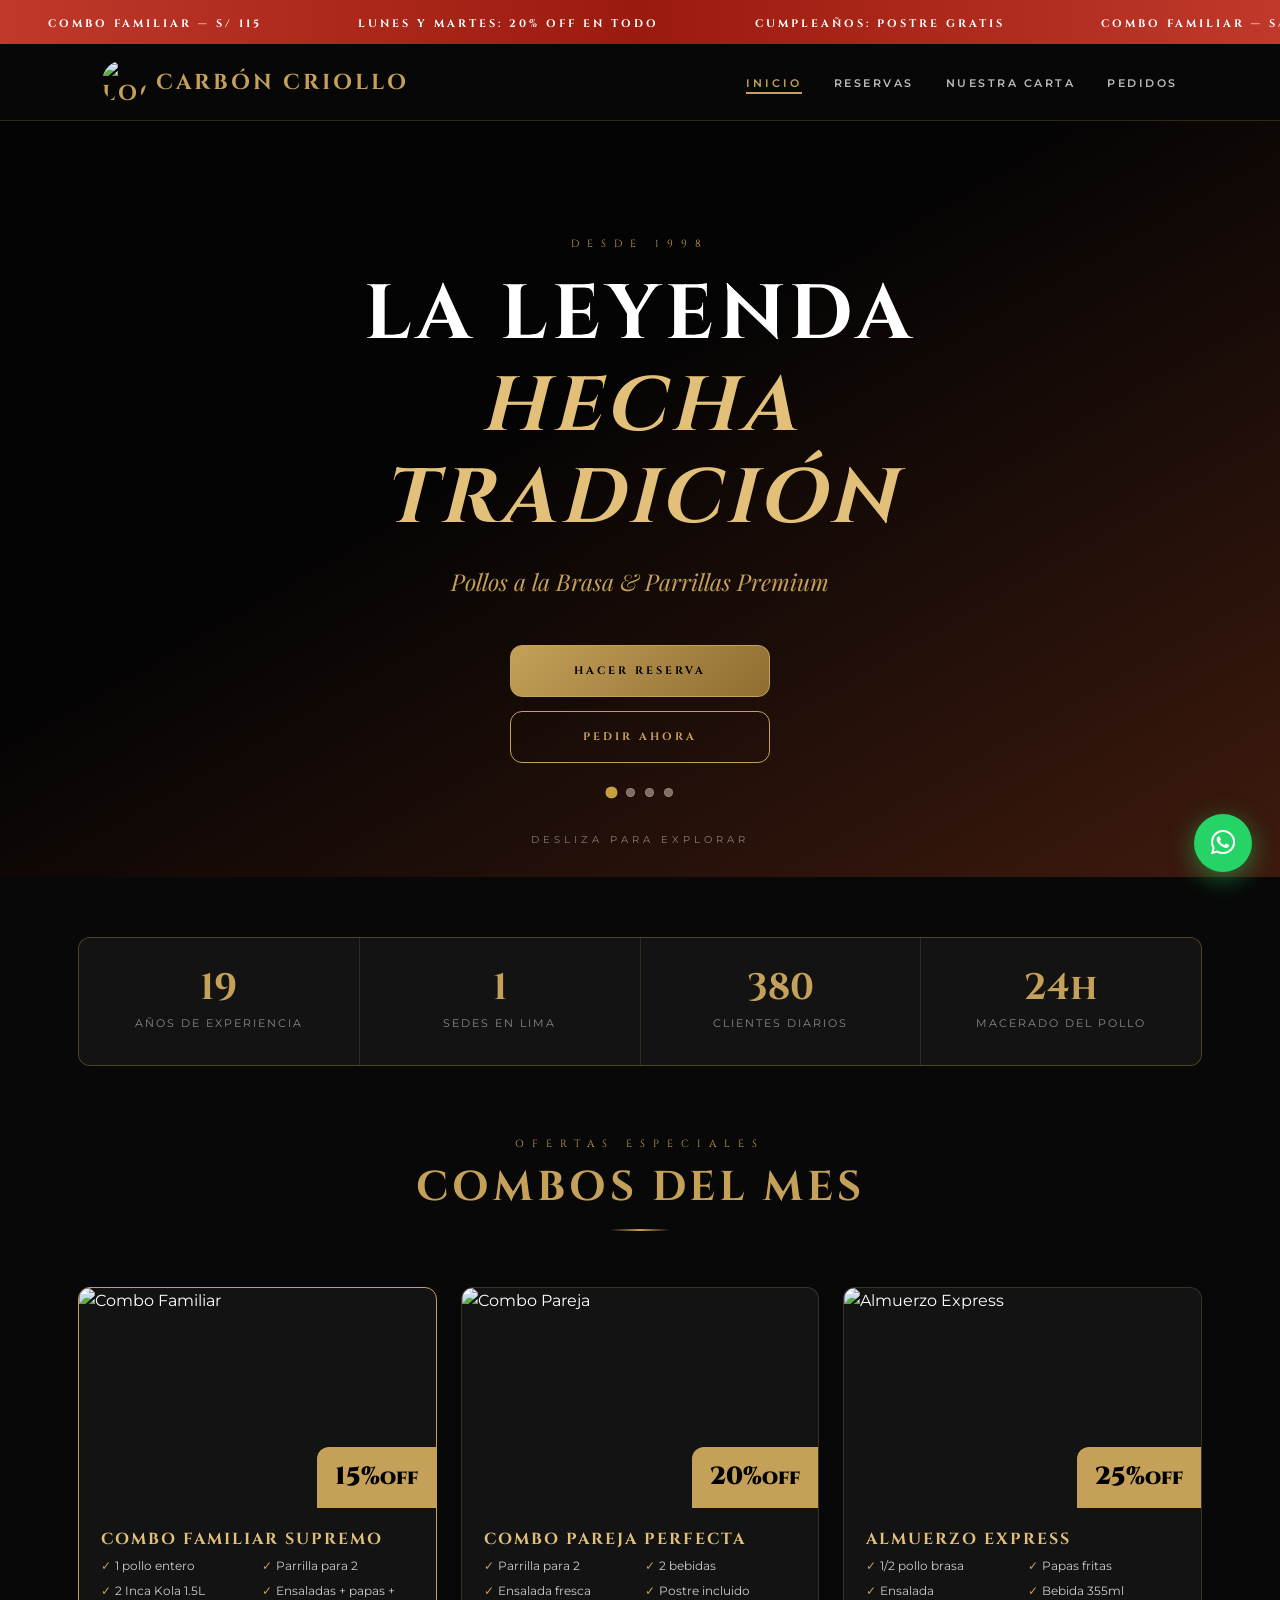
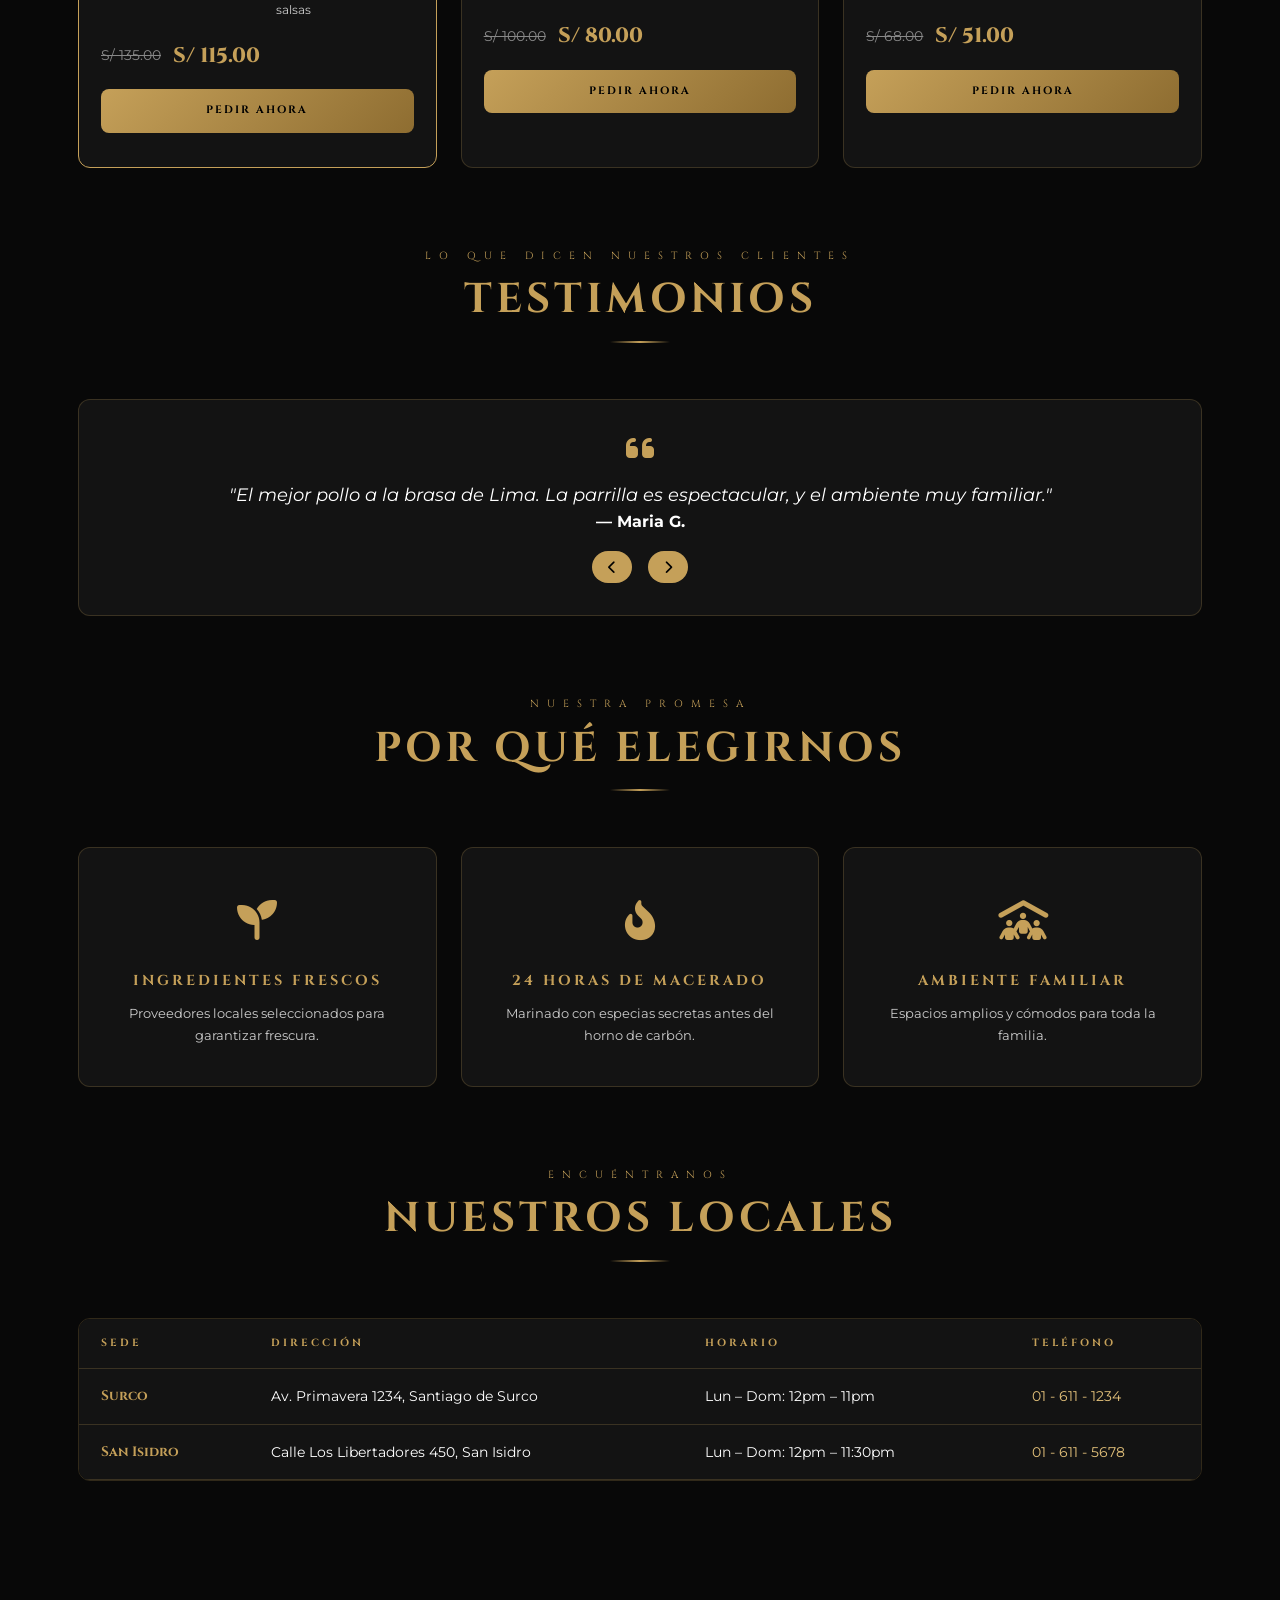
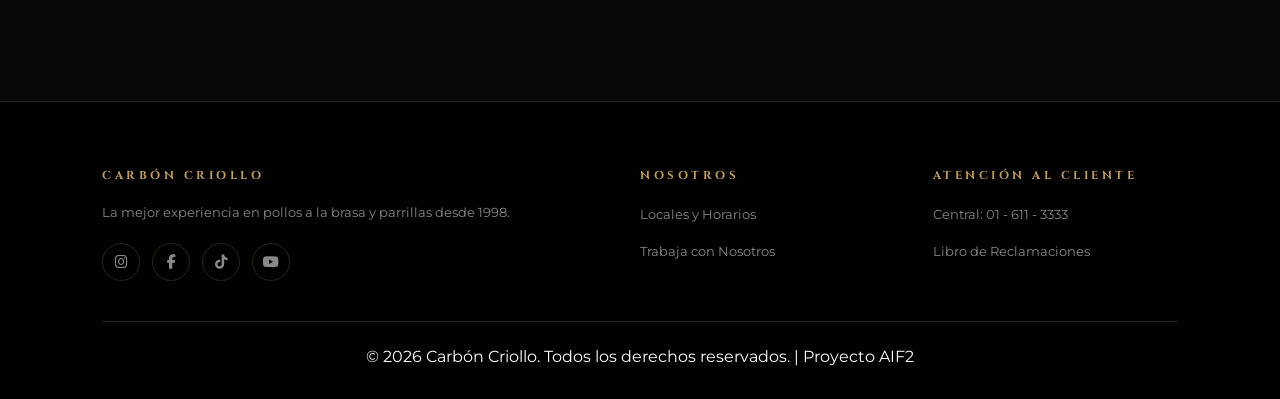
==== index.html @ 73d6b995 "Update index.html Updated logo image source to a new URL." ====
<!DOCTYPE html>
<html lang="es">
<head>
    <meta charset="UTF-8">
    <meta name="viewport" content="width=device-width, initial-scale=1.0">
    <meta name="description" content="Carbón Criollo — Pollos a la Brasa y Parrillas Premium desde 1998.">
    <title>Carbón Criollo | Inicio</title>
    <link rel="preconnect" href="https://fonts.googleapis.com">
    <link rel="preconnect" href="https://fonts.gstatic.com" crossorigin>
    <link href="https://fonts.googleapis.com/css2?family=Cinzel:wght@400;700;900&family=Playfair+Display:ital,wght@0,400;0,700;1,400&family=Montserrat:wght@300;400;600;700&display=swap" rel="stylesheet">
    <link rel="stylesheet" href="https://cdnjs.cloudflare.com/ajax/libs/font-awesome/6.5.0/css/all.min.css">
    <link rel="stylesheet" href="style.css">
</head>
<body>

<div class="promo-banner-top">
    <div class="promo-banner-track">
        <span>COMBO FAMILIAR — S/ 115</span>
        <span>LUNES Y MARTES: 20% OFF en todo</span>
        <span>CUMPLEAÑOS: postre gratis</span>
        <span>COMBO FAMILIAR — S/ 115</span>
        <span>LUNES Y MARTES: 20% OFF en todo</span>
        <span>CUMPLEAÑOS: postre gratis</span>
    </div>
</div>

<nav class="navbar">
    <a href="index.html" class="logo">
        <img src="https://github.com/aldair242/CarbonCriollo/issues/1" alt="Logotipo Carbón Criollo" class="logo-img" width="45" height="45" loading="lazy">
        Carbón Criollo
    </a>
    <button class="nav-toggle" aria-label="Abrir menú" aria-expanded="false">
        <span class="hamburger-bar"></span>
        <span class="hamburger-bar"></span>
        <span class="hamburger-bar"></span>
    </button>
    <ul class="nav-links">
        <li><a href="index.html" class="activo">Inicio</a></li>
        <li><a href="reservas.html">Reservas</a></li>
        <li><a href="menu.html">Nuestra Carta</a></li>
        <li><a href="pedidos.html">Pedidos</a></li>
    </ul>
</nav>

<section class="hero">
    <div class="hero-carrusel" id="heroCarrusel">
        <div class="hero-carrusel-track" id="heroCarruselTrack">
            <div class="hero-carrusel-slide" style="background-image:url('https://images.unsplash.com/photo-1599921841143-819065a55cc6?w=1600&q=80')"></div>
            <div class="hero-carrusel-slide" style="background-image:url('https://images.unsplash.com/photo-1544025162-d76694265947?w=1600&q=80')"></div>
            <div class="hero-carrusel-slide" style="background-image:url('https://images.unsplash.com/photo-1598515214211-89d3c73ae83b?w=1600&q=80')"></div>
            <div class="hero-carrusel-slide" style="background-image:url('https://images.unsplash.com/photo-1529193591184-b1d58069ecdd?w=1600&q=80')"></div>
        </div>
    </div>
    <div class="hero-overlay"></div>
    <div class="hero-content">
        <p class="hero-eyebrow">Desde 1998</p>
        <h1>La Leyenda<br><em>hecha Tradición</em></h1>
        <p class="hero-subtitulo">Pollos a la Brasa &amp; Parrillas Premium</p>
        <div class="hero-botones">
            <a href="reservas.html" class="btn-luxury">Hacer Reserva</a>
            <a href="pedidos.html" class="btn-outline">Pedir Ahora</a>
        </div>
    </div>
    <div class="hero-carrusel-dots" id="heroCarruselDots"></div>
    <div class="scroll-indicator">Desliza para explorar</div>
</section>

<main class="main-wrapper">
    <section class="stats-grid">
        <div class="stat-item">
            <span class="stat-numero" data-target="26">0</span>
            <span class="stat-label">Años de Experiencia</span>
        </div>
        <div class="stat-item">
            <span class="stat-numero" data-target="2">0</span>
            <span class="stat-label">Sedes en Lima</span>
        </div>
        <div class="stat-item">
            <span class="stat-numero" data-target="500">0</span>
            <span class="stat-label">Clientes Diarios</span>
        </div>
        <div class="stat-item">
            <span class="stat-numero">24h</span>
            <span class="stat-label">Macerado del Pollo</span>
        </div>
    </section>

    <section class="seccion">
        <header class="seccion-header">
            <span class="seccion-eyebrow">Ofertas Especiales</span>
            <h2>Combos del Mes</h2>
            <div class="divider-gold"></div>
        </header>
        <div class="promos-grid">
            <article class="promo-card destaca">
                <div class="promo-img-wrapper">
                    <img src="https://images.unsplash.com/photo-1598515214211-89d3c73ae83b?w=600&h=400&fit=crop" alt="Combo Familiar" loading="lazy">
                    <div class="promo-descuento">15%<small>off</small></div>
                </div>
                <div class="promo-body">
                    <h3 class="promo-nombre">Combo Familiar Supremo</h3>
                    <ul class="promo-incluye">
                        <li>1 pollo entero</li>
                        <li>Parrilla para 2</li>
                        <li>2 Inca Kola 1.5L</li>
                        <li>Ensaladas + papas + salsas</li>
                    </ul>
                    <div class="promo-precios">
                        <s class="precio-antes">S/ 135.00</s>
                        <strong class="precio-ahora">S/ 115.00</strong>
                    </div>
                    <a href="pedidos.html" class="btn-promo">Pedir Ahora</a>
                </div>
            </article>
            <article class="promo-card">
                <div class="promo-img-wrapper">
                    <img src="https://images.unsplash.com/photo-1529193591184-b1d58069ecdd?w=600&h=400&fit=crop" alt="Combo Pareja" loading="lazy">
                    <div class="promo-descuento">20%<small>off</small></div>
                </div>
                <div class="promo-body">
                    <h3 class="promo-nombre">Combo Pareja Perfecta</h3>
                    <ul class="promo-incluye">
                        <li>Parrilla para 2</li>
                        <li>2 bebidas</li>
                        <li>Ensalada fresca</li>
                        <li>Postre incluido</li>
                    </ul>
                    <div class="promo-precios">
                        <s class="precio-antes">S/ 100.00</s>
                        <strong class="precio-ahora">S/ 80.00</strong>
                    </div>
                    <a href="pedidos.html" class="btn-promo">Pedir Ahora</a>
                </div>
            </article>
            <article class="promo-card">
                <div class="promo-img-wrapper">
                    <img src="https://images.unsplash.com/photo-1562967916-eb82221dfb92?w=600&h=400&fit=crop" alt="Almuerzo Express" loading="lazy">
                    <div class="promo-descuento">25%<small>off</small></div>
                </div>
                <div class="promo-body">
                    <h3 class="promo-nombre">Almuerzo Express</h3>
                    <ul class="promo-incluye">
                        <li>1/2 pollo brasa</li>
                        <li>Papas fritas</li>
                        <li>Ensalada</li>
                        <li>Bebida 355ml</li>
                    </ul>
                    <div class="promo-precios">
                        <s class="precio-antes">S/ 68.00</s>
                        <strong class="precio-ahora">S/ 51.00</strong>
                    </div>
                    <a href="pedidos.html" class="btn-promo">Pedir Ahora</a>
                </div>
            </article>
        </div>
    </section>

    <section class="seccion">
        <header class="seccion-header">
            <span class="seccion-eyebrow">Lo que dicen nuestros clientes</span>
            <h2>Testimonios</h2>
            <div class="divider-gold"></div>
        </header>
        <div class="testimonios-carrusel" id="testimoniosCarrusel">
            <div class="testimonio-activo" id="testimonioTexto">
                <i class="fa-solid fa-quote-left"></i>
                <p>"El mejor pollo a la brasa de Lima. La parrilla es espectacular."</p>
                <h4>— María G.</h4>
            </div>
            <div class="testimonios-controles">
                <button id="testimonioPrev" aria-label="Testimonio anterior"><i class="fa-solid fa-chevron-left"></i></button>
                <button id="testimonioNext" aria-label="Testimonio siguiente"><i class="fa-solid fa-chevron-right"></i></button>
            </div>
        </div>
    </section>

    <section class="seccion">
        <header class="seccion-header">
            <span class="seccion-eyebrow">Nuestra Promesa</span>
            <h2>Por Qué Elegirnos</h2>
            <div class="divider-gold"></div>
        </header>
        <div class="beneficios-grid">
            <div class="beneficio-card">
                <span class="beneficio-icono"><i class="fa-solid fa-seedling"></i></span>
                <h3>Ingredientes Frescos</h3>
                <p>Proveedores locales seleccionados para garantizar frescura.</p>
            </div>
            <div class="beneficio-card">
                <span class="beneficio-icono"><i class="fa-solid fa-fire-flame-curved"></i></span>
                <h3>24 Horas de Macerado</h3>
                <p>Marinado con especias secretas antes del horno de carbón.</p>
            </div>
            <div class="beneficio-card">
                <span class="beneficio-icono"><i class="fa-solid fa-people-roof"></i></span>
                <h3>Ambiente Familiar</h3>
                <p>Espacios amplios y cómodos para toda la familia.</p>
            </div>
        </div>
    </section>

    <section class="seccion">
        <header class="seccion-header">
            <span class="seccion-eyebrow">Encuéntranos</span>
            <h2>Nuestros Locales</h2>
            <div class="divider-gold"></div>
        </header>
        <div class="tabla-wrapper">
            <table class="tabla-lujo">
                <thead>
                    <tr><th>Sede</th><th>Dirección</th><th>Horario</th><th>Teléfono</th></tr>
                </thead>
                <tbody>
                    <tr><td class="sede-nombre">Surco</td><td>Av. Primavera 1234, Santiago de Surco</td><td>Lun – Dom: 12pm – 11pm</td><td><a href="tel:+51016111234">01 - 611 - 1234</a></td></tr>
                    <tr><td class="sede-nombre">San Isidro</td><td>Calle Los Libertadores 450, San Isidro</td><td>Lun – Dom: 12pm – 11:30pm</td><td><a href="tel:+51016115678">01 - 611 - 5678</a></td></tr>
                </tbody>
            </table>
        </div>
    </section>
</main>

<footer class="footer-lujo">
    <div class="footer-grid">
        <div class="footer-columna">
            <h4>Carbón Criollo</h4>
            <p>La mejor experiencia en pollos a la brasa y parrillas desde 1998.</p>
            <div class="redes-sociales">
                <a href="#" class="red-social ig"><i class="fa-brands fa-instagram"></i></a>
                <a href="#" class="red-social fb"><i class="fa-brands fa-facebook-f"></i></a>
                <a href="#" class="red-social tt"><i class="fa-brands fa-tiktok"></i></a>
                <a href="#" class="red-social yt"><i class="fa-brands fa-youtube"></i></a>
            </div>
        </div>
        <div class="footer-columna">
            <h4>Nosotros</h4>
            <ul><li><a href="index.html">Locales y Horarios</a></li><li><a href="#">Trabaja con Nosotros</a></li></ul>
        </div>
        <div class="footer-columna">
            <h4>Atención al Cliente</h4>
            <ul><li><a href="tel:+51016113333">Central: 01 - 611 - 3333</a></li><li><a href="#">Libro de Reclamaciones</a></li></ul>
        </div>
    </div>
    <div class="footer-bottom">&copy; 2026 Carbón Criollo. Todos los derechos reservados. | Proyecto AIF2</div>
</footer>

<a href="https://wa.me/51946546045" class="whatsapp-flotante" target="_blank" rel="noopener"><i class="fa-brands fa-whatsapp"></i></a>
<button class="btn-top" id="btnTop" aria-label="Volver arriba"><i class="fa-solid fa-arrow-up"></i></button>

<script src="script.js"></script>
</body>
</html>
---- style.css ----
:root {
    --dorado: #c5a059;
    --dorado-oscuro: #8e6d31;
    --dorado-claro: #e2c07a;
    --rojo-brasa: #c0392b;
    --rojo-vivo: #e74c3c;
    --verde-wa: #25d366;
    --fondo-oscuro: #080808;
    --fondo-medio: #111111;
    --tarjeta: #131313;
    --tarjeta-hover: #1b1b1b;
    --blanco: #ffffff;
    --gris: #888888;
    --gris-claro: #cccccc;
    --borde: rgba(197, 160, 89, 0.22);
    --borde-hover: rgba(197, 160, 89, 0.70);
    --sombra: 0 8px 40px rgba(0, 0, 0, 0.70);
    --radio: 12px;
    --radio-sm: 8px;
    --fuente-titulo: 'Cinzel', Georgia, serif;
    --fuente-texto: 'Montserrat', Arial, sans-serif;
    --fuente-acento: 'Playfair Display', Georgia, serif;
}

*,
*::before,
*::after {
    margin: 0;
    padding: 0;
    box-sizing: border-box;
}

html {
    scroll-behavior: smooth;
}

body {
    background-color: var(--fondo-oscuro);
    color: var(--blanco);
    font-family: var(--fuente-texto);
    line-height: 1.65;
    overflow-x: hidden;
}

img {
    max-width: 100%;
    height: auto;
    display: block;
}

button {
    cursor: pointer;
    border: none;
    background: none;
    font-family: inherit;
}

a {
    text-decoration: none;
    color: inherit;
}

h1, h2, h3 {
    font-family: var(--fuente-titulo);
    color: var(--dorado);
    text-transform: uppercase;
    letter-spacing: 4px;
    line-height: 1.2;
}
h1 { font-size: clamp(1.9rem, 5vw, 4rem); }
h2 { font-size: clamp(1.5rem, 3.5vw, 2.6rem); }
h3 { font-size: clamp(1rem, 2.5vw, 1.4rem); }

@keyframes fadeInUp {
    from { opacity: 0; transform: translateY(40px); }
    to { opacity: 1; transform: translateY(0); }
}
@keyframes scrollBanner {
    0% { transform: translateX(0); }
    100% { transform: translateX(-50%); }
}
@keyframes pulseGold {
    0%, 100% { box-shadow: 0 0 0 0 rgba(197, 160, 89, 0.4); }
    50% { box-shadow: 0 0 0 14px rgba(197, 160, 89, 0); }
}
@keyframes glowGold {
    0%, 100% { text-shadow: 0 0 8px rgba(197, 160, 89, 0.3); }
    50% { text-shadow: 0 0 22px rgba(197, 160, 89, 0.9); }
}
@keyframes rotarLlama {
    0% { transform: rotate(-5deg) scale(1); }
    50% { transform: rotate(5deg) scale(1.12); }
    100% { transform: rotate(-5deg) scale(1); }
}
@keyframes float {
    0%, 100% { transform: translateY(0); }
    50% { transform: translateY(-8px); }
}

.anim-1 { animation: fadeInUp 0.7s ease-out 0.10s both; }
.anim-2 { animation: fadeInUp 0.7s ease-out 0.25s both; }
.anim-3 { animation: fadeInUp 0.7s ease-out 0.40s both; }
.anim-4 { animation: fadeInUp 0.7s ease-out 0.55s both; }

.pre-scroll {
    opacity: 0;
    transform: translateY(30px);
    transition: opacity 0.55s ease, transform 0.55s ease;
}
.pre-scroll.visible-scroll {
    opacity: 1;
    transform: none;
}

.promo-banner-top {
    background: linear-gradient(90deg, var(--rojo-brasa), #9b1a0e, var(--rojo-brasa));
    overflow: hidden;
    white-space: nowrap;
    padding: 9px 0;
    z-index: 1001;
}
.promo-banner-track {
    display: inline-flex;
    animation: scrollBanner 28s linear infinite;
}
.promo-banner-top span {
    font-size: 0.68rem;
    font-weight: 700;
    letter-spacing: 3px;
    text-transform: uppercase;
    color: var(--blanco);
    padding: 0 48px;
    font-family: var(--fuente-titulo);
}

.navbar {
    display: flex;
    justify-content: space-between;
    align-items: center;
    padding: 16px 8%;
    background: rgba(8, 8, 8, 0.96);
    backdrop-filter: blur(14px);
    border-bottom: 1px solid var(--borde);
    position: sticky;
    top: 0;
    z-index: 1000;
    transition: padding 0.3s, background 0.3s;
}
.navbar.scrolled {
    padding: 11px 8%;
    background: rgba(4, 4, 4, 0.99);
    box-shadow: 0 4px 24px rgba(0,0,0,0.6);
}
.logo {
    display: flex;
    align-items: center;
    gap: 10px;
    color: var(--dorado);
    font-family: var(--fuente-titulo);
    font-size: 1.35rem;
    letter-spacing: 3px;
    text-transform: uppercase;
    font-weight: 700;
}
.logo-img {
    height: 44px;
    width: 44px;
    object-fit: cover;
    border-radius: 50%;
    animation: rotarLlama 3s ease-in-out infinite;
}
.nav-toggle {
    display: none;
    flex-direction: column;
    gap: 5px;
    width: 42px;
    height: 42px;
    padding: 10px;
    border: 1px solid var(--borde);
    border-radius: var(--radio-sm);
    justify-content: center;
    align-items: center;
}
.hamburger-bar {
    display: block;
    width: 22px;
    height: 2px;
    background: var(--dorado);
    border-radius: 2px;
}
.nav-links {
    display: flex;
    list-style: none;
    gap: 32px;
    align-items: center;
}
.nav-links a {
    color: rgba(255,255,255,0.72);
    font-size: 0.68rem;
    text-transform: uppercase;
    letter-spacing: 2.5px;
    font-weight: 600;
    position: relative;
    padding-bottom: 4px;
    transition: color 0.3s, letter-spacing 0.3s;
}
.nav-links a::after {
    content: '';
    position: absolute;
    bottom: 0;
    left: 0;
    width: 0;
    height: 2px;
    background: var(--dorado);
    transition: width 0.3s;
}
.nav-links a:hover, .nav-links a.activo {
    color: var(--dorado);
    letter-spacing: 3px;
}
.nav-links a:hover::after, .nav-links a.activo::after {
    width: 100%;
}

.hero {
    position: relative;
    display: flex;
    align-items: center;
    justify-content: center;
    text-align: center;
    min-height: 84vh;
    background: #0a0a0a;
    padding: 40px 20px;
    overflow: hidden;
}
.hero-carrusel {
    position: absolute;
    inset: 0;
    z-index: 0;
}
.hero-carrusel-track {
    display: flex;
    width: 100%;
    height: 100%;
    transition: transform 1s cubic-bezier(0.4,0,0.2,1);
}
.hero-carrusel-slide {
    min-width: 100%;
    height: 100%;
    background-size: cover;
    background-position: center;
    transition: transform 8s ease;
}
.hero-carrusel-slide.activa {
    transform: scale(1.06);
}
.hero-carrusel-dots {
    position: absolute;
    bottom: 80px;
    left: 50%;
    transform: translateX(-50%);
    display: flex;
    gap: 10px;
    z-index: 3;
}
.hero-carrusel-dot {
    width: 9px;
    height: 9px;
    border-radius: 50%;
    background: rgba(255,255,255,0.4);
    border: 1px solid rgba(197,160,89,0.5);
    cursor: pointer;
    transition: background 0.3s, transform 0.3s;
}
.hero-carrusel-dot.activo {
    background: #c8a03c;
    transform: scale(1.35);
}
.hero-overlay {
    position: absolute;
    inset: 0;
    background: linear-gradient(150deg, rgba(0,0,0,0.62) 40%, rgba(140,50,20,0.40) 100%);
}
.hero-content {
    position: relative;
    z-index: 1;
    max-width: 820px;
}
.hero-eyebrow {
    display: block;
    font-size: 0.65rem;
    letter-spacing: 8px;
    text-transform: uppercase;
    color: var(--dorado);
    margin-bottom: 16px;
    font-family: var(--fuente-titulo);
}
.hero h1 {
    font-size: clamp(2.2rem, 6.5vw, 4.8rem);
    color: var(--blanco);
    letter-spacing: 5px;
    margin-bottom: 18px;
}
.hero h1 em {
    font-style: italic;
    color: var(--dorado-claro);
}
.hero-subtitulo {
    color: var(--dorado);
    font-style: italic;
    font-family: var(--fuente-acento);
    font-size: clamp(1rem, 2.5vw, 1.45rem);
    margin-bottom: 44px;
}
.hero-botones {
    display: flex;
    flex-direction: column;
    align-items: center;
    gap: 14px;
}
.scroll-indicator {
    position: absolute;
    bottom: 30px;
    left: 50%;
    transform: translateX(-50%);
    font-size: 0.6rem;
    letter-spacing: 4px;
    text-transform: uppercase;
    color: rgba(255,255,255,0.45);
    animation: float 2.5s ease-in-out infinite;
}

.btn-luxury, .btn-outline {
    display: inline-flex;
    align-items: center;
    justify-content: center;
    gap: 8px;
    width: 260px;
    padding: 16px 28px;
    font-family: var(--fuente-titulo);
    font-size: 0.68rem;
    font-weight: 700;
    letter-spacing: 3px;
    text-transform: uppercase;
    border-radius: var(--radio);
    transition: transform 0.25s, box-shadow 0.25s, background 0.25s;
    cursor: pointer;
    border: none;
}
.btn-luxury {
    background: linear-gradient(135deg, var(--dorado), var(--dorado-oscuro));
    color: #000;
    border: 1px solid var(--dorado);
}
.btn-luxury:hover {
    transform: translateY(-3px);
    box-shadow: 0 10px 32px rgba(197,160,89,0.45);
    filter: brightness(1.05);
}
.btn-outline {
    background: transparent;
    color: var(--dorado);
    border: 1px solid var(--dorado);
}
.btn-outline:hover {
    background: rgba(197,160,89,0.12);
    transform: translateY(-3px);
}

.main-wrapper {
    max-width: 1180px;
    margin: 0 auto;
    padding: 60px 28px 80px;
}
.seccion {
    margin-bottom: 80px;
}
.seccion-header {
    text-align: center;
    margin-bottom: 56px;
}
.seccion-eyebrow {
    display: block;
    color: var(--dorado);
    font-size: 0.65rem;
    text-transform: uppercase;
    letter-spacing: 8px;
    margin-bottom: 10px;
    font-family: var(--fuente-titulo);
}
.divider-gold {
    width: 60px;
    height: 2px;
    background: linear-gradient(90deg, transparent, var(--dorado), transparent);
    margin: 16px auto 0;
}

.stats-grid {
    display: grid;
    grid-template-columns: repeat(4, 1fr);
    gap: 1px;
    background: var(--borde);
    border: 1px solid var(--borde);
    border-radius: var(--radio);
    overflow: hidden;
    margin-bottom: 70px;
}
.stat-item {
    display: flex;
    flex-direction: column;
    align-items: center;
    justify-content: center;
    padding: 32px 20px;
    background: var(--tarjeta);
    text-align: center;
    transition: background 0.3s;
}
.stat-item:hover {
    background: var(--tarjeta-hover);
}
.stat-numero {
    font-family: var(--fuente-titulo);
    font-size: 2.3rem;
    font-weight: 700;
    color: var(--dorado);
    line-height: 1;
    margin-bottom: 8px;
}
.stat-label {
    font-size: 0.68rem;
    text-transform: uppercase;
    letter-spacing: 2px;
    color: var(--gris);
}

.promos-grid {
    display: grid;
    grid-template-columns: repeat(3, 1fr);
    gap: 24px;
}
.promo-card {
    background: var(--tarjeta);
    border: 1px solid var(--borde);
    border-radius: var(--radio);
    overflow: hidden;
    transition: transform 0.3s, box-shadow 0.3s, border-color 0.3s;
}
.promo-card:hover {
    transform: translateY(-8px);
    box-shadow: 0 20px 50px rgba(197,160,89,0.22);
    border-color: var(--borde-hover);
}
.promo-card.destaca {
    border-color: var(--dorado);
    animation: pulseGold 3.5s ease-in-out infinite;
}
.promo-img-wrapper {
    position: relative;
    height: 220px;
    overflow: hidden;
}
.promo-foto {
    width: 100%;
    height: 100%;
    object-fit: cover;
    transition: transform 0.5s;
}
.promo-card:hover .promo-foto {
    transform: scale(1.06);
}
.promo-descuento {
    position: absolute;
    bottom: 0;
    right: 0;
    background: var(--dorado);
    color: #000;
    font-family: var(--fuente-titulo);
    font-size: 1.55rem;
    font-weight: 900;
    padding: 10px 18px;
    border-top-left-radius: var(--radio);
}
.promo-body {
    padding: 22px;
}
.promo-nombre {
    font-family: var(--fuente-titulo);
    color: var(--dorado-claro);
    font-size: 1rem;
    font-weight: 700;
    letter-spacing: 2px;
    text-transform: uppercase;
    margin-bottom: 8px;
}
.promo-incluye {
    display: grid;
    grid-template-columns: 1fr 1fr;
    gap: 5px 10px;
    margin-bottom: 18px;
    list-style: none;
}
.promo-incluye li {
    font-size: 0.74rem;
    color: var(--gris-claro);
    padding-left: 14px;
    position: relative;
}
.promo-incluye li::before {
    content: '✓';
    position: absolute;
    left: 0;
    color: var(--dorado);
}
.promo-precios {
    display: flex;
    align-items: center;
    gap: 12px;
    margin-bottom: 16px;
}
.precio-antes {
    color: var(--gris);
    font-size: 0.9rem;
}
.precio-ahora {
    color: var(--dorado);
    font-size: 1.3rem;
    font-weight: 800;
    font-family: var(--fuente-titulo);
    animation: glowGold 3s ease-in-out infinite;
}
.btn-promo {
    display: block;
    width: 100%;
    padding: 13px;
    background: linear-gradient(135deg, var(--dorado), var(--dorado-oscuro));
    color: #000;
    font-family: var(--fuente-titulo);
    font-size: 0.67rem;
    font-weight: 700;
    letter-spacing: 2px;
    text-transform: uppercase;
    border-radius: var(--radio-sm);
    text-align: center;
    transition: transform 0.25s, box-shadow 0.25s;
    margin-bottom: 12px;
    border: none;
    cursor: pointer;
}
.btn-promo:hover {
    transform: translateY(-2px);
    box-shadow: 0 8px 24px rgba(197,160,89,0.4);
}

.testimonios-carrusel {
    background: var(--tarjeta);
    padding: 2rem;
    border-radius: var(--radio);
    text-align: center;
    margin: 2rem 0;
    border: 1px solid var(--borde);
}
.testimonio-activo i {
    font-size: 2rem;
    color: var(--dorado);
    margin-bottom: 1rem;
}
.testimonio-activo p {
    font-size: 1.1rem;
    font-style: italic;
}
.testimonios-controles {
    margin-top: 1rem;
    display: flex;
    gap: 1rem;
    justify-content: center;
}
.testimonios-controles button {
    background: var(--dorado);
    border: none;
    padding: 0.5rem 1rem;
    border-radius: 30px;
    cursor: pointer;
    color: black;
    transition: transform 0.2s, background 0.2s;
}
.testimonios-controles button:hover {
    transform: scale(1.05);
    background: var(--dorado-claro);
}

.beneficios-grid {
    display: grid;
    grid-template-columns: repeat(3, 1fr);
    gap: 24px;
}
.beneficio-card {
    background: var(--tarjeta);
    border: 1px solid var(--borde);
    border-radius: var(--radio);
    padding: 40px 32px;
    text-align: center;
    transition: transform 0.3s, border-color 0.3s;
}
.beneficio-card:hover {
    transform: translateY(-6px);
    border-color: var(--borde-hover);
}
.beneficio-icono {
    display: block;
    font-size: 2.5rem;
    color: var(--dorado);
    margin-bottom: 18px;
    animation: float 3s ease-in-out infinite;
}
.beneficio-card h3 {
    font-size: 0.9rem;
    letter-spacing: 3px;
    margin-bottom: 12px;
}
.beneficio-card p {
    color: var(--gris-claro);
    font-size: 0.84rem;
}

.tabla-wrapper {
    overflow-x: auto;
    border-radius: var(--radio);
    border: 1px solid var(--borde);
}
.tabla-lujo {
    width: 100%;
    min-width: 560px;
    border-collapse: collapse;
    background: var(--tarjeta);
    font-size: 0.85rem;
}
.tabla-lujo th, .tabla-lujo td {
    padding: 16px 22px;
    text-align: left;
    border-bottom: 1px solid var(--borde);
}
.tabla-lujo th {
    font-family: var(--fuente-titulo);
    font-size: 0.65rem;
    text-transform: uppercase;
    letter-spacing: 3px;
    color: var(--dorado);
}
.sede-nombre {
    color: var(--dorado);
    font-weight: bold;
    font-family: var(--fuente-titulo);
}
.tabla-lujo a {
    color: var(--dorado-claro);
    transition: color 0.2s;
}
.tabla-lujo a:hover {
    color: var(--blanco);
}

.menu-tabs {
    display: flex;
    flex-wrap: wrap;
    gap: 10px;
    justify-content: center;
    margin-bottom: 48px;
}
.tab-btn {
    padding: 12px 28px;
    background: transparent;
    color: var(--gris-claro);
    border: 1px solid var(--borde);
    border-radius: 40px;
    font-family: var(--fuente-titulo);
    font-size: 0.67rem;
    text-transform: uppercase;
    letter-spacing: 2.5px;
    transition: all 0.25s;
    cursor: pointer;
}
.tab-btn:hover, .tab-btn.activo {
    background: var(--dorado);
    color: #000;
    border-color: var(--dorado);
}
.menu-categoria {
    display: none;
}
.menu-categoria.visible {
    display: block;
}
.categoria-header {
    display: flex;
    align-items: center;
    gap: 20px;
    margin-bottom: 36px;
    padding-bottom: 20px;
    border-bottom: 1px solid var(--borde);
}
.categoria-icono {
    font-size: 2.2rem;
    color: var(--dorado);
}
.categoria-header h3 {
    font-size: 1.3rem;
    letter-spacing: 3px;
}
.categoria-header p {
    color: var(--gris);
}
.menu-grid {
    display: grid;
    grid-template-columns: repeat(3, 1fr);
    gap: 24px;
    margin-bottom: 50px;
}
.bebidas-grid {
    display: grid;
    grid-template-columns: repeat(4, 1fr);
    gap: 20px;
}
.tarjeta-plato {
    position: relative;
    background: var(--tarjeta);
    border: 1px solid var(--borde);
    border-radius: var(--radio);
    overflow: hidden;
    transition: transform 0.3s, box-shadow 0.3s, border-color 0.3s;
}
.tarjeta-plato:hover {
    transform: translateY(-6px);
    box-shadow: 0 16px 44px rgba(0,0,0,0.6);
    border-color: var(--borde-hover);
}
.tarjeta-plato > img {
    width: 100%;
    height: 200px;
    object-fit: cover;
    transition: transform 0.4s;
}
.tarjeta-plato:hover > img {
    transform: scale(1.05);
}
.badge-popular, .badge-nuevo {
    position: absolute;
    top: 12px;
    left: 12px;
    font-size: 0.58rem;
    font-weight: 700;
    letter-spacing: 2px;
    text-transform: uppercase;
    padding: 5px 12px;
    border-radius: 20px;
    z-index: 2;
    font-family: var(--fuente-titulo);
}
.badge-popular {
    background: var(--dorado);
    color: #000;
}
.badge-nuevo {
    background: #2e7d32;
    color: #fff;
}
.plato-info {
    padding: 18px 20px 22px;
}
.plato-info h3 {
    font-size: 0.9rem;
    letter-spacing: 2.5px;
    margin-bottom: 8px;
}
.plato-incluye {
    margin-bottom: 14px;
}
.plato-incluye strong {
    display: block;
    color: var(--dorado);
    font-size: 0.68rem;
    text-transform: uppercase;
    letter-spacing: 2px;
    margin-bottom: 8px;
}
.plato-incluye ul {
    list-style: none;
}
.plato-incluye ul li {
    color: var(--gris-claro);
    padding: 3px 0 3px 14px;
    position: relative;
}
.plato-incluye ul li::before {
    content: '·';
    position: absolute;
    left: 0;
    color: var(--dorado);
}
.precio {
    font-family: var(--fuente-titulo);
    font-size: 1.3rem;
    font-weight: 700;
    color: var(--dorado);
    animation: glowGold 4s ease-in-out infinite;
}

.pedidos-layout {
    display: grid;
    grid-template-columns: 1fr 320px;
    gap: 30px;
    align-items: start;
}
.pedidos-filtros {
    display: flex;
    flex-wrap: wrap;
    gap: 10px;
    margin-bottom: 28px;
}
.filtro-btn {
    padding: 10px 22px;
    background: transparent;
    color: var(--gris-claro);
    border: 1px solid var(--borde);
    border-radius: 30px;
    font-family: var(--fuente-titulo);
    font-size: 0.65rem;
    text-transform: uppercase;
    letter-spacing: 2px;
    cursor: pointer;
    transition: all 0.25s;
}
.filtro-btn:hover, .filtro-btn.activo {
    background: var(--dorado);
    color: #000;
    border-color: var(--dorado);
}
.pedido-seccion-titulo {
    font-family: var(--fuente-titulo);
    font-size: 0.7rem;
    color: var(--dorado);
    text-transform: uppercase;
    letter-spacing: 4px;
    padding: 10px 0;
    border-bottom: 1px solid var(--borde);
    margin: 16px 0 8px;
}
.items-grid {
    display: flex;
    flex-direction: column;
    gap: 10px;
}
.item-pedido {
    display: flex;
    align-items: center;
    gap: 16px;
    background: var(--tarjeta);
    border: 1px solid var(--borde);
    border-radius: var(--radio);
    padding: 14px 16px;
    transition: border-color 0.2s, background 0.2s;
}
.item-pedido.activo {
    border-color: var(--dorado);
    background: rgba(197,160,89,0.05);
}
.item-pedido > img {
    width: 72px;
    height: 72px;
    object-fit: cover;
    border-radius: var(--radio-sm);
}
.detalles {
    flex: 1;
}
.detalles h3 {
    font-size: 0.82rem;
    letter-spacing: 1.5px;
    margin-bottom: 4px;
}
.precio-item {
    font-family: var(--fuente-titulo);
    color: var(--dorado);
    font-size: 1rem;
    font-weight: 700;
}
.control-cantidad {
    display: flex;
    align-items: center;
    gap: 10px;
}
.btn-cant {
    width: 32px;
    height: 32px;
    background: rgba(197,160,89,0.12);
    border: 1px solid var(--borde);
    color: var(--dorado);
    font-size: 1.2rem;
    border-radius: 50%;
    display: flex;
    align-items: center;
    justify-content: center;
    transition: all 0.2s;
    cursor: pointer;
}
.btn-cant:hover {
    background: var(--dorado);
    color: #000;
    border-color: var(--dorado);
}
.num-cant {
    min-width: 24px;
    text-align: center;
    font-family: var(--fuente-titulo);
}
.carrito-resumen {
    background: var(--tarjeta);
    border: 1px solid var(--borde);
    border-radius: var(--radio);
    padding: 28px 24px;
    position: sticky;
    top: 90px;
}
.carrito-titulo {
    font-family: var(--fuente-titulo);
    color: var(--dorado);
    font-size: 0.8rem;
    text-transform: uppercase;
    letter-spacing: 3px;
    margin-bottom: 22px;
    padding-bottom: 14px;
    border-bottom: 1px solid var(--borde);
}
.tabla-carrito {
    width: 100%;
    border-collapse: collapse;
    margin-bottom: 20px;
}
.tabla-carrito td {
    padding: 10px 0;
    font-size: 0.84rem;
    color: var(--gris-claro);
    border-bottom: 1px solid var(--borde);
}
.tabla-carrito .precio-celda {
    text-align: right;
}
.fila-total td {
    color: var(--dorado);
    font-weight: 700;
    font-size: 1.1rem;
    font-family: var(--fuente-titulo);
    border-bottom: none;
}
.carrito-resumen .btn-luxury {
    width: 100%;
    margin-top: 8px;
}

.reservas-form-card {
    background: var(--tarjeta);
    border: 1px solid var(--borde);
    border-radius: var(--radio);
    padding: 40px;
    max-width: 900px;
    margin: 0 auto;
}
.form-titulo {
    font-family: var(--fuente-titulo);
    font-size: 0.85rem;
    letter-spacing: 3px;
    margin-bottom: 32px;
    padding-bottom: 18px;
    border-bottom: 1px solid var(--borde);
}
.form-fieldset {
    border: 1px solid var(--borde);
    border-radius: var(--radio-sm);
    padding: 20px 24px 24px;
    margin-bottom: 24px;
}
.form-legend {
    font-family: var(--fuente-titulo);
    font-size: 0.65rem;
    color: var(--dorado);
    text-transform: uppercase;
    letter-spacing: 3px;
    padding: 0 8px;
}
.form-fila-dos {
    display: grid;
    grid-template-columns: 1fr 1fr;
    gap: 20px;
}
.form-fila-tres {
    display: grid;
    grid-template-columns: repeat(3, 1fr);
    gap: 20px;
}
.form-group {
    display: flex;
    flex-direction: column;
    gap: 8px;
    margin-bottom: 18px;
}
.form-group label {
    font-size: 0.68rem;
    font-weight: 600;
    text-transform: uppercase;
    letter-spacing: 2px;
    color: var(--dorado);
}
.form-group input, .form-group select, .form-group textarea {
    background: rgba(255,255,255,0.04);
    border: 1px solid var(--borde);
    border-radius: var(--radio-sm);
    padding: 12px 16px;
    color: var(--blanco);
    font-size: 0.85rem;
    width: 100%;
    transition: border-color 0.2s, box-shadow 0.2s;
}
.form-group input:focus, .form-group select:focus, .form-group textarea:focus {
    border-color: var(--dorado);
    outline: none;
    box-shadow: 0 0 0 2px rgba(197,160,89,0.2);
}
.reservas-aviso {
    text-align: center;
    font-size: 0.78rem;
    color: var(--gris);
    font-style: italic;
    margin-top: 20px;
}

.footer-lujo {
    background: rgba(0,0,0,0.92);
    border-top: 1px solid var(--borde);
    padding: 64px 8% 28px;
    margin-top: 60px;
}
.footer-grid {
    display: grid;
    grid-template-columns: 2fr 1fr 1fr;
    gap: 48px;
    max-width: 1100px;
    margin: 0 auto 40px;
}
.footer-columna h4 {
    font-family: var(--fuente-titulo);
    font-size: 0.72rem;
    color: var(--dorado);
    text-transform: uppercase;
    letter-spacing: 3.5px;
    margin-bottom: 16px;
}
.footer-columna p {
    color: var(--gris);
    font-size: 0.82rem;
    line-height: 1.7;
}
.footer-columna ul {
    list-style: none;
}
.footer-columna ul li {
    margin-bottom: 10px;
}
.footer-columna ul a {
    color: var(--gris);
    font-size: 0.83rem;
    transition: color 0.2s, padding-left 0.2s;
}
.footer-columna ul a:hover {
    color: var(--dorado-claro);
    padding-left: 4px;
}
.redes-sociales {
    display: flex;
    gap: 12px;
    margin-top: 20px;
}
.red-social {
    display: flex;
    align-items: center;
    justify-content: center;
    width: 38px;
    height: 38px;
    border-radius: 50%;
    border: 1px solid var(--borde);
    color: var(--gris);
    font-size: 0.9rem;
    transition: all 0.2s;
}
.red-social:hover {
    transform: translateY(-3px);
}
.red-social.ig:hover { background: #e1306c; color: #fff; border-color: #e1306c; }
.red-social.fb:hover { background: #1877f2; color: #fff; border-color: #1877f2; }
.red-social.tt:hover { background: #010101; color: #fff; border-color: #69c9d0; }
.red-social.yt:hover { background: #ff0000; color: #fff; border-color: #ff0000; }
.footer-bottom {
    border-top: 1px solid var(--borde);
    padding-top: 22px;
    text-align: center;
}
.footer-bottom p {
    font-size: 0.72rem;
    color: var(--gris);
}

.whatsapp-flotante {
    position: fixed;
    bottom: 28px;
    right: 28px;
    width: 58px;
    height: 58px;
    background: #25d366;
    color: #fff;
    border-radius: 50%;
    display: flex;
    align-items: center;
    justify-content: center;
    font-size: 28px;
    z-index: 2000;
    box-shadow: 0 6px 24px rgba(37,211,102,0.5);
    transition: transform 0.2s, box-shadow 0.2s;
    animation: pulseGold 2.5s ease-in-out infinite;
}
.whatsapp-flotante:hover {
    transform: scale(1.1);
    box-shadow: 0 10px 32px rgba(37,211,102,0.6);
}
.btn-top {
    position: fixed;
    bottom: 100px;
    right: 28px;
    width: 44px;
    height: 44px;
    background: rgba(20,20,20,0.9);
    border: 1px solid var(--borde);
    color: var(--dorado);
    border-radius: 50%;
    display: flex;
    align-items: center;
    justify-content: center;
    z-index: 1999;
    opacity: 0;
    pointer-events: none;
    transition: opacity 0.3s, transform 0.2s;
    backdrop-filter: blur(4px);
    cursor: pointer;
}
.btn-top.visible {
    opacity: 1;
    pointer-events: auto;
}
.btn-top:hover {
    transform: translateY(-3px);
    border-color: var(--dorado);
}

.cc-toast {
    position: fixed;
    bottom: 90px;
    left: 50%;
    transform: translateX(-50%) translateY(20px);
    background: #1e1e1e;
    color: var(--blanco);
    border: 1px solid var(--borde);
    border-radius: var(--radio-sm);
    padding: 13px 26px;
    font-size: 0.84rem;
    z-index: 3000;
    opacity: 0;
    transition: opacity 0.3s, transform 0.3s;
    white-space: nowrap;
    pointer-events: none;
}
.cc-toast--visible {
    opacity: 1;
    transform: translateX(-50%) translateY(0);
}
.cc-toast--error {
    border-color: var(--rojo-vivo);
    color: #ff8080;
}
.cc-modal-overlay {
    position: fixed;
    inset: 0;
    background: rgba(0,0,0,0.84);
    display: flex;
    align-items: center;
    justify-content: center;
    z-index: 4000;
    padding: 20px;
    opacity: 0;
    transition: opacity 0.3s;
    backdrop-filter: blur(4px);
}
.cc-modal-overlay--visible { opacity: 1; }
.cc-modal-box {
    background: var(--tarjeta);
    border: 1px solid var(--dorado);
    border-radius: 16px;
    padding: 44px 40px;
    max-width: 500px;
    width: 100%;
    text-align: center;
    transform: scale(0.95);
    transition: transform 0.3s;
}
.cc-modal-overlay--visible .cc-modal-box {
    transform: scale(1);
}
.cc-modal-icono {
    font-size: 3rem;
    color: var(--dorado);
    margin-bottom: 16px;
}
.cc-modal-cuerpo {
    background: rgba(255,255,255,0.04);
    border: 1px solid var(--borde);
    border-radius: var(--radio-sm);
    padding: 16px 20px;
    font-size: 0.82rem;
    color: var(--gris-claro);
    text-align: left;
    white-space: pre-wrap;
    margin-bottom: 16px;
}
.cc-modal-nota {
    color: var(--gris);
    font-size: 0.75rem;
    font-style: italic;
    margin-bottom: 22px;
}
.cc-modal-box .btn-luxury {
    width: auto;
    padding: 14px 40px;
}

@media (max-width: 1024px) {
    .promos-grid { grid-template-columns: repeat(2, 1fr); }
    .bebidas-grid { grid-template-columns: repeat(2, 1fr); }
    .pedidos-layout { grid-template-columns: 1fr; }
    .carrito-resumen { position: static; }
    .footer-grid { grid-template-columns: 1fr 1fr; }
}
@media (max-width: 900px) {
    .navbar { padding: 14px 5%; flex-wrap: wrap; }
    .nav-toggle { display: flex; }
    .nav-links {
        display: none;
        flex-direction: column;
        width: 100%;
        gap: 0;
        background: rgba(8,8,8,0.99);
        border-top: 1px solid var(--borde);
        margin-top: 12px;
        padding: 8px 0;
        border-radius: 0 0 var(--radio) var(--radio);
    }
    .nav-links.abierto { display: flex; }
    .nav-links li { width: 100%; }
    .nav-links a {
        display: block;
        padding: 13px 20px;
        font-size: 0.76rem;
        letter-spacing: 2px;
    }
    .menu-grid { grid-template-columns: repeat(2, 1fr); }
    .beneficios-grid { grid-template-columns: repeat(2, 1fr); }
    .stats-grid { grid-template-columns: repeat(2, 1fr); }
    .form-fila-tres { grid-template-columns: 1fr 1fr; }
}
@media (max-width: 600px) {
    .hero h1 { font-size: clamp(1.7rem, 8vw, 2.6rem); }
    .main-wrapper { padding: 36px 14px 60px; }
    .stats-grid { grid-template-columns: repeat(2, 1fr); }
    .promos-grid, .beneficios-grid { grid-template-columns: 1fr; }
    .menu-grid { grid-template-columns: 1fr; }
    .bebidas-grid { grid-template-columns: repeat(2, 1fr); }
    .form-fila-dos, .form-fila-tres { grid-template-columns: 1fr; }
    .footer-grid { grid-template-columns: 1fr; }
    .btn-luxury, .btn-outline { width: 100%; }
    .reservas-form-card { padding: 24px 16px; }
    .cc-toast { white-space: normal; max-width: 90%; text-align: center; }
}
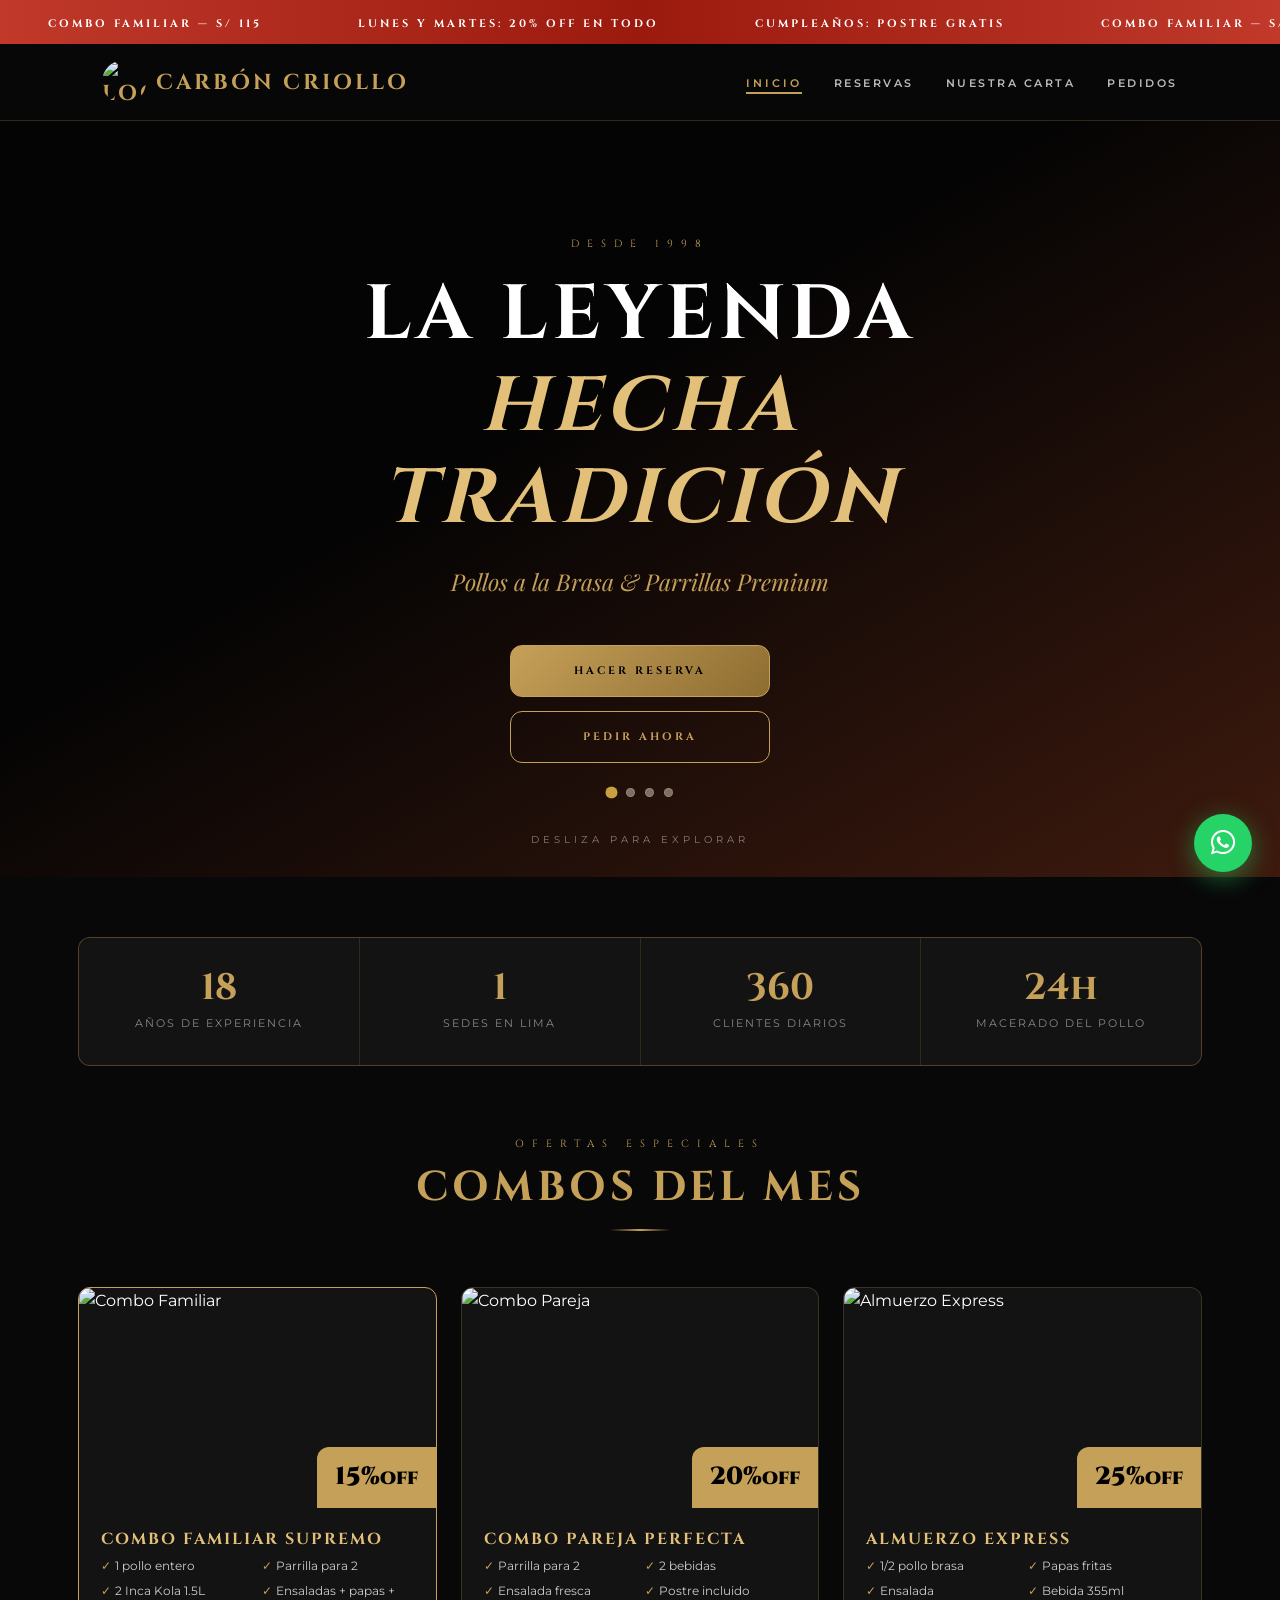
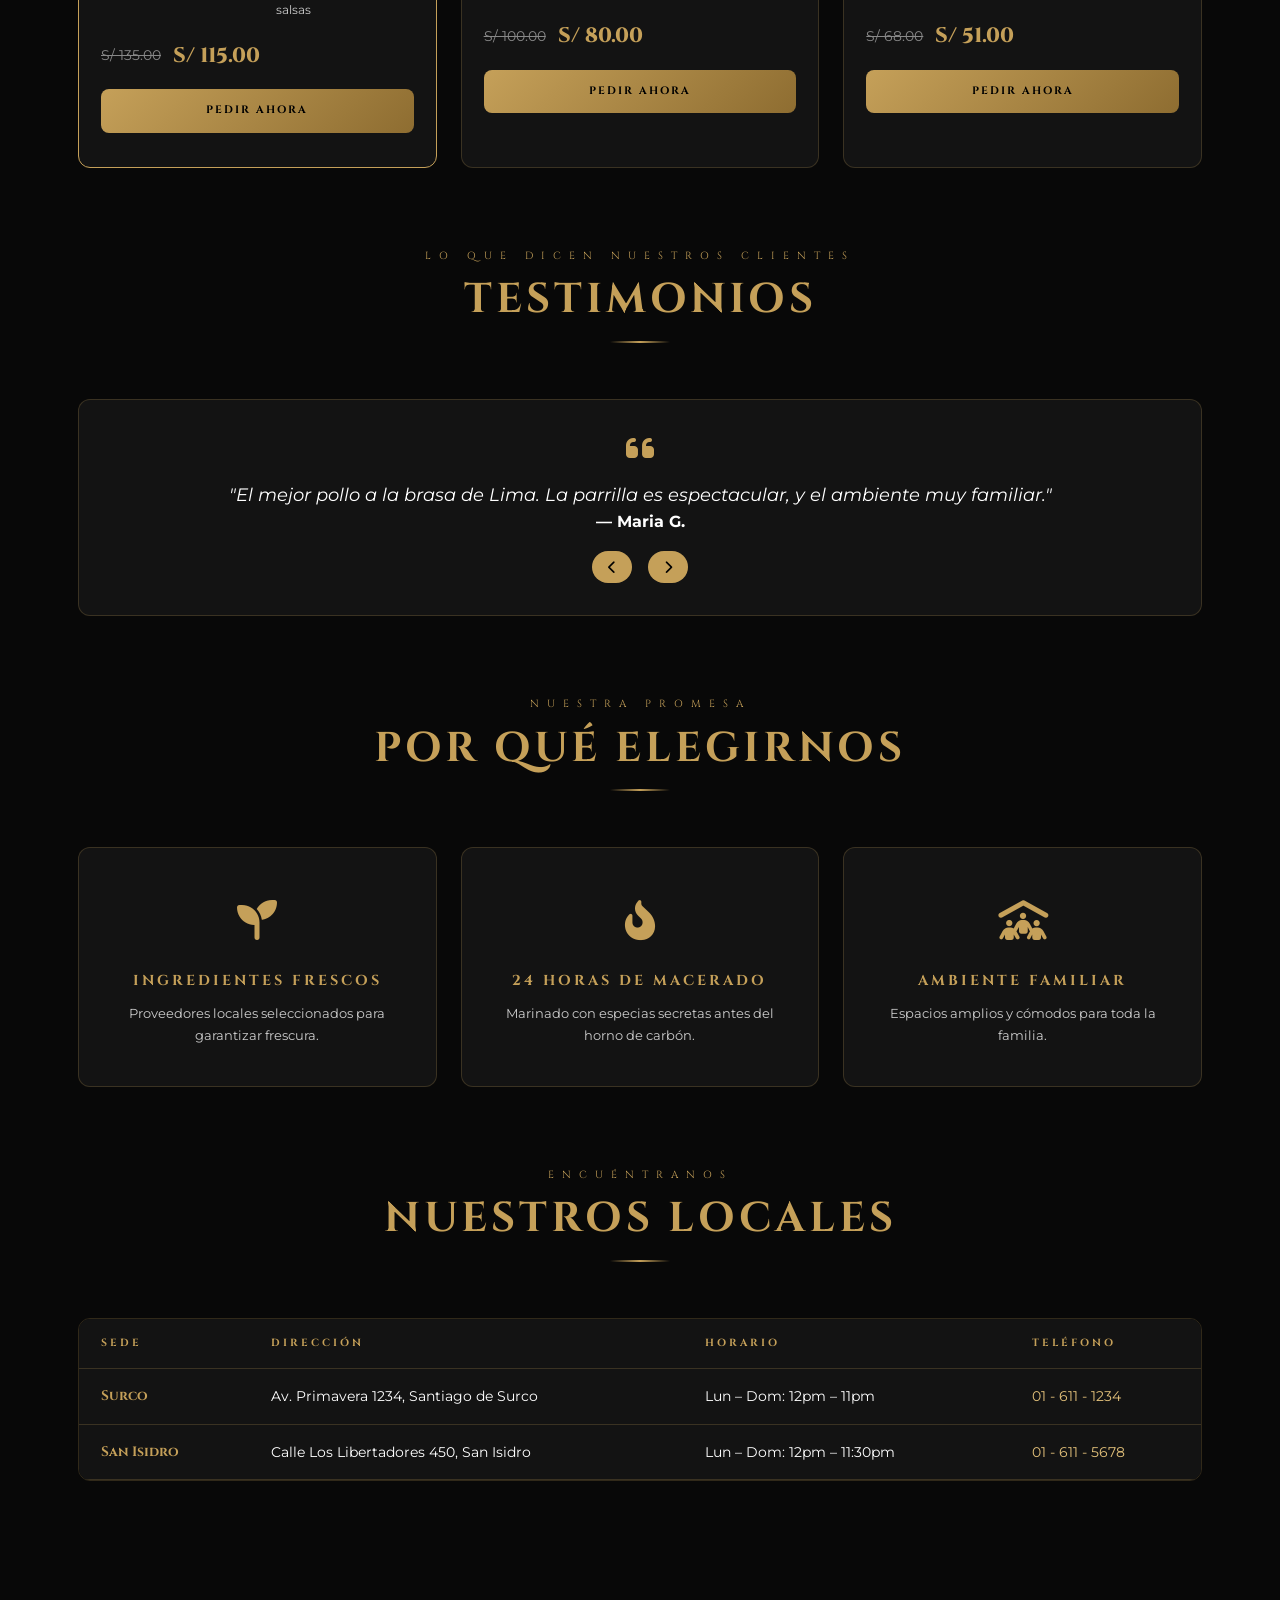
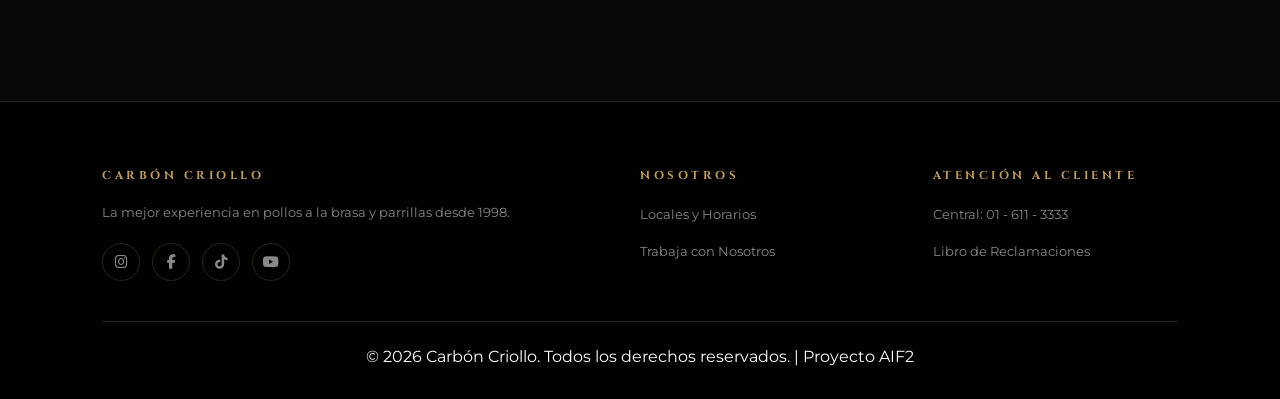
==== commit 8628238c: "Update index.html" ====
--- a/index.html
+++ b/index.html
@@ -26,7 +26,7 @@
 
 <nav class="navbar">
     <a href="index.html" class="logo">
-        <img src="https://github.com/aldair242/CarbonCriollo/issues/1" alt="Logotipo Carbón Criollo" class="logo-img" width="45" height="45" loading="lazy">
+        <img src="https://private-user-images.githubusercontent.com/200286903/604941295-1d7eb4e4-5fb8-4836-b0ee-e83592d32354.png?jwt=eyJ0eXAiOiJKV1QiLCJhbGciOiJIUzI1NiJ9.[base64].bJYw74880KgJ540Z6z83ProTNp3A0E_BKHPP0vJr4uM" alt="Logotipo Carbón Criollo" class="logo-img" width="45" height="45" loading="lazy">
         Carbón Criollo
     </a>
     <button class="nav-toggle" aria-label="Abrir menú" aria-expanded="false">
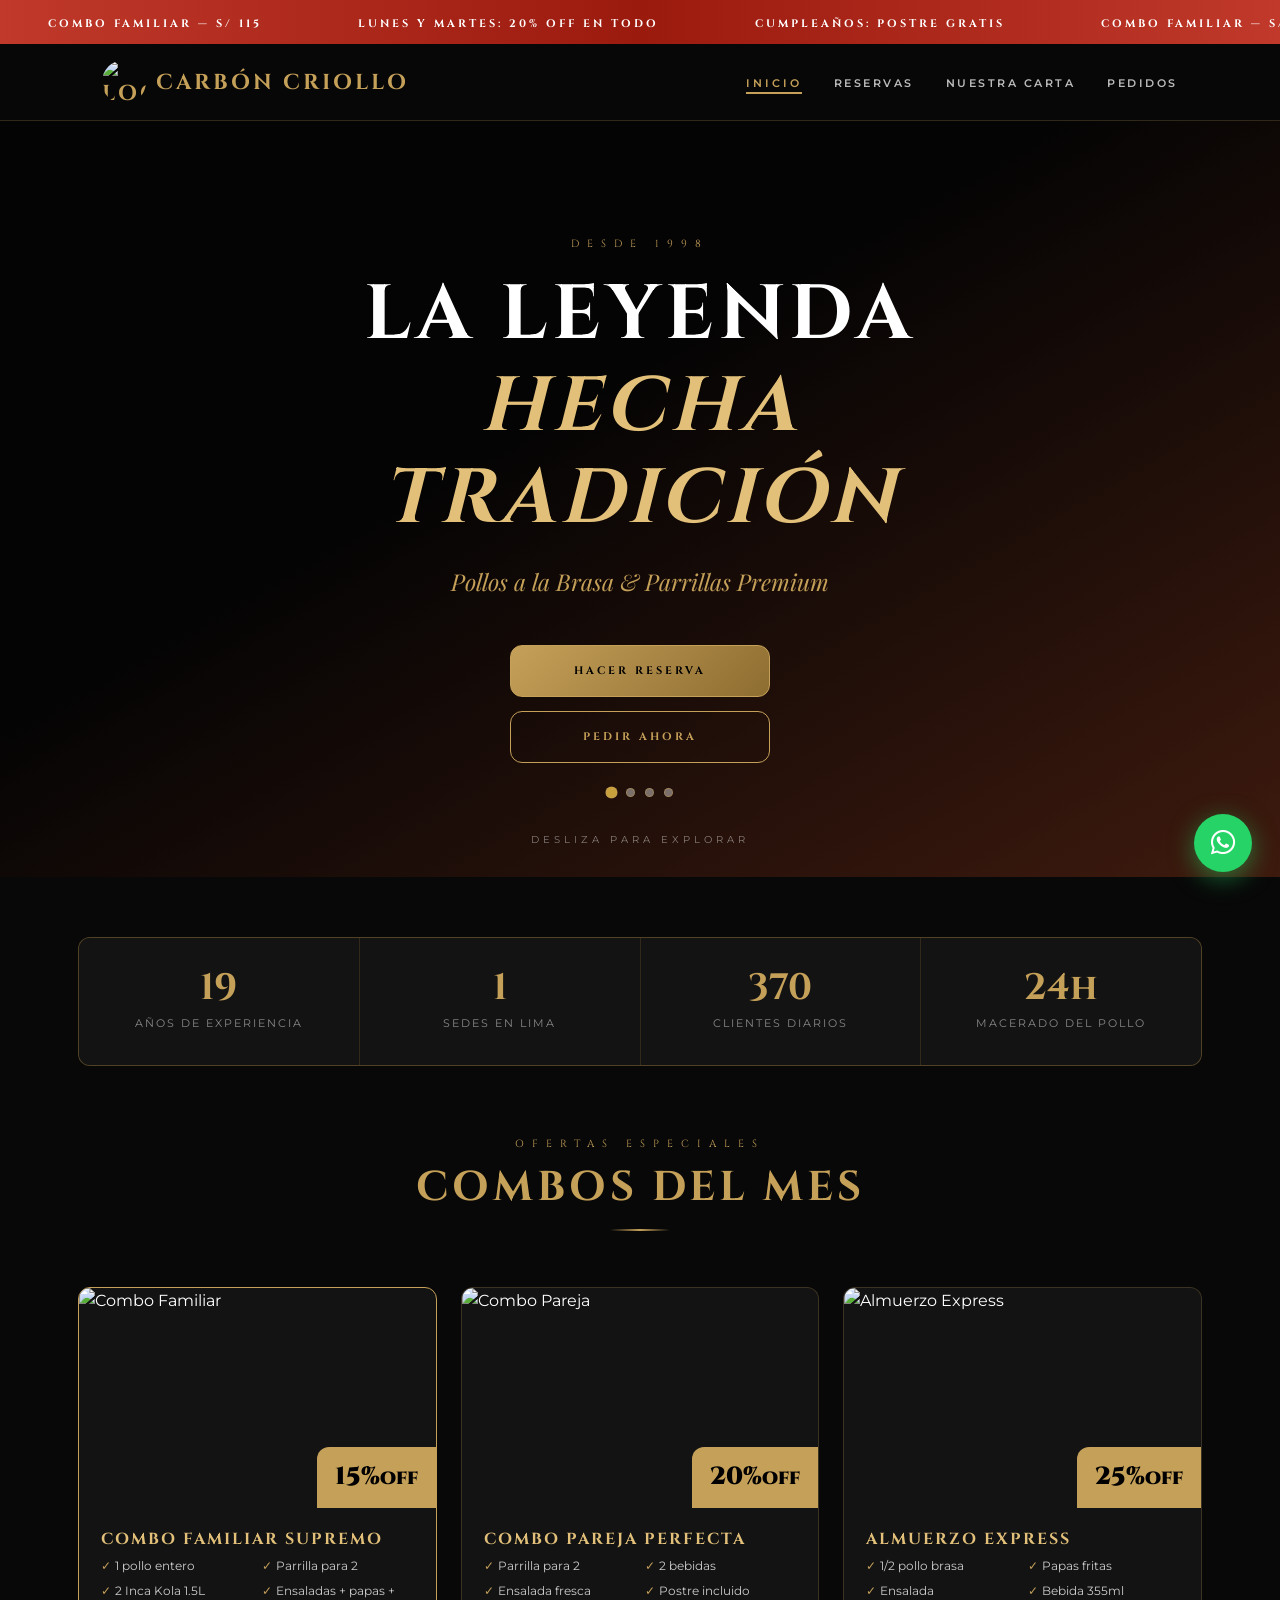
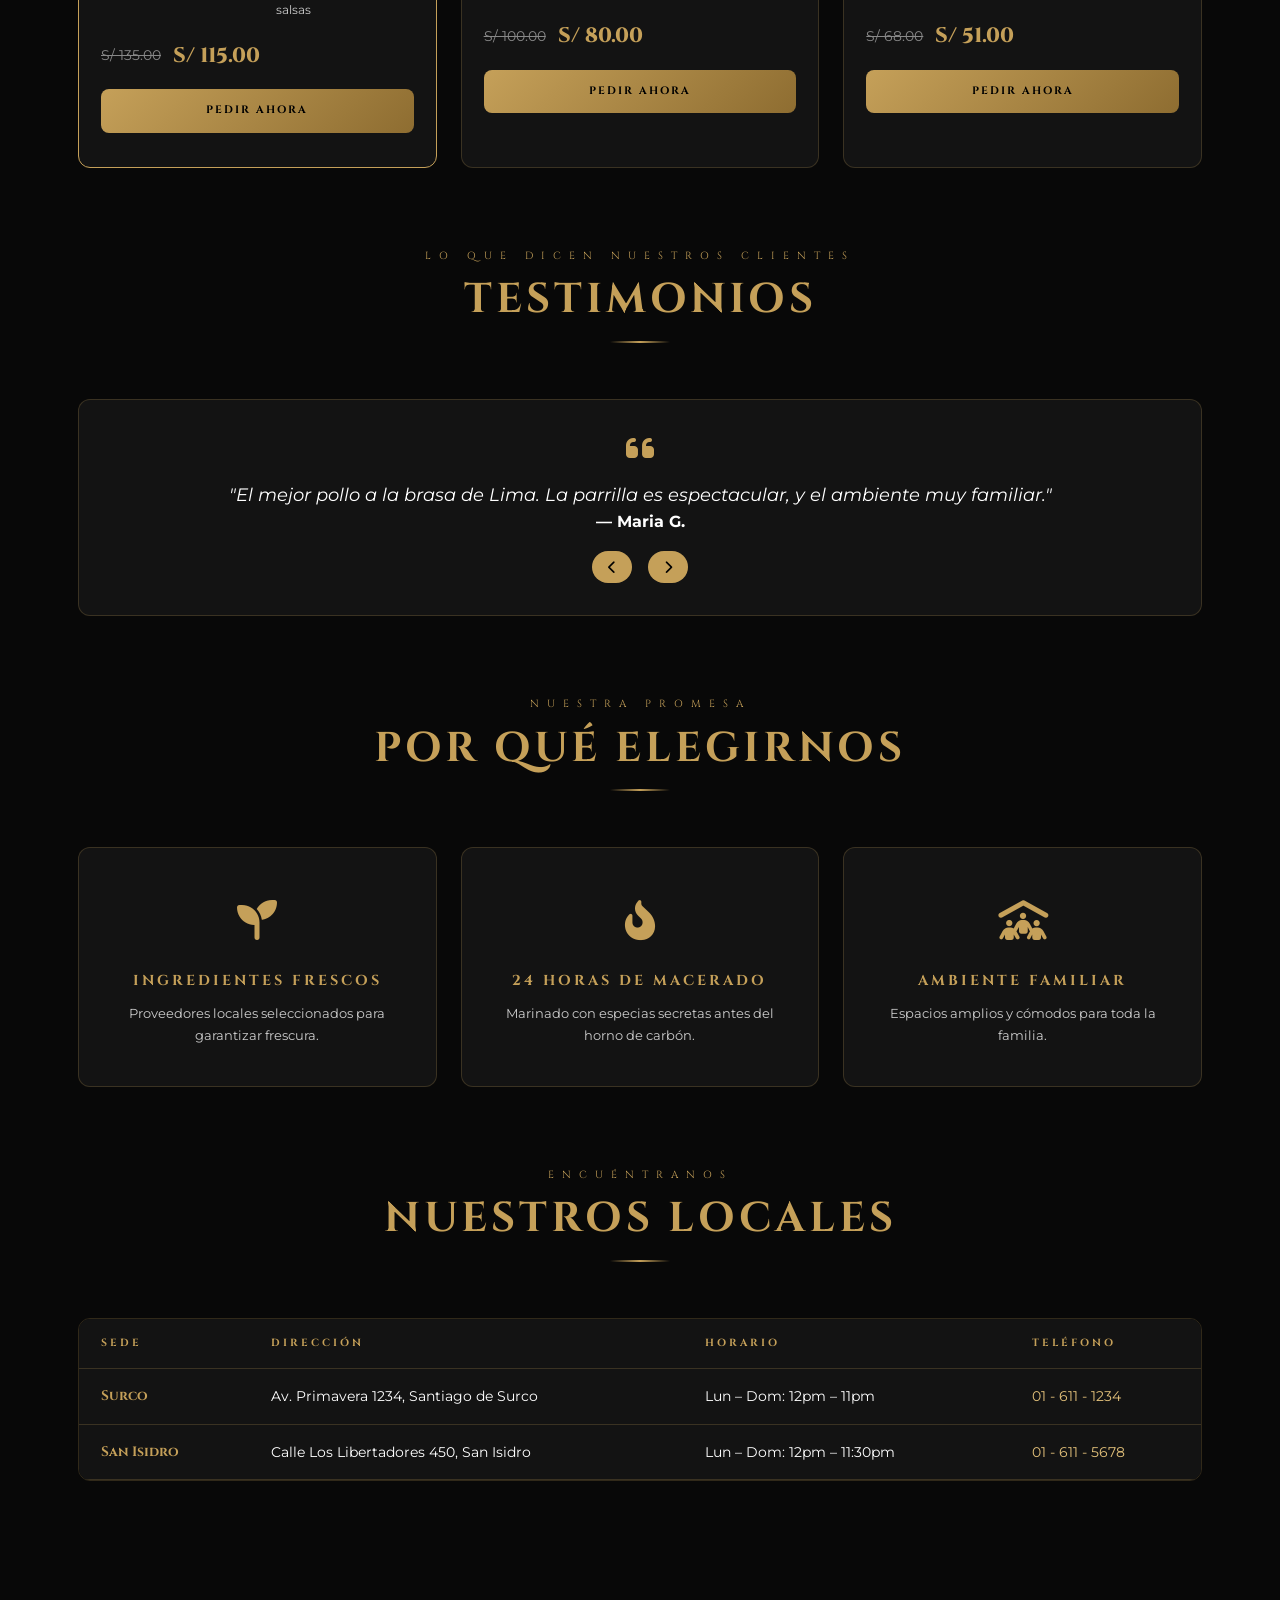
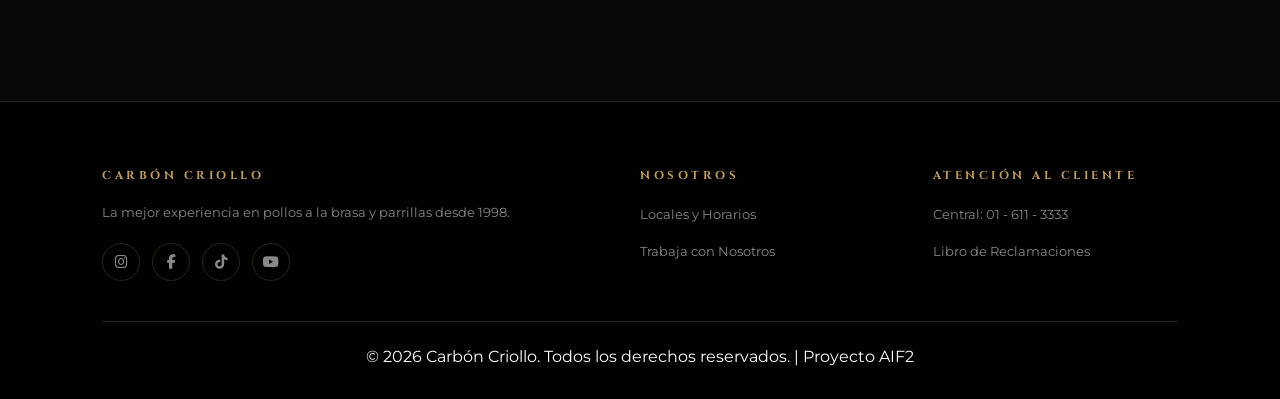
==== commit 7d509db5: "Update index.html" ====
--- a/index.html
+++ b/index.html
@@ -26,7 +26,7 @@
 
 <nav class="navbar">
     <a href="index.html" class="logo">
-        <img src="https://private-user-images.githubusercontent.com/200286903/604941295-1d7eb4e4-5fb8-4836-b0ee-e83592d32354.png?jwt=eyJ0eXAiOiJKV1QiLCJhbGciOiJIUzI1NiJ9.[base64].bJYw74880KgJ540Z6z83ProTNp3A0E_BKHPP0vJr4uM" alt="Logotipo Carbón Criollo" class="logo-img" width="45" height="45" loading="lazy">
+        <img src="https://github.com/user-attachments/assets/a511fb5c-c6df-448b-b5e5-ae391ebbbf43" alt="Logotipo Carbón Criollo" class="logo-img" width="45" height="45" loading="lazy">
         Carbón Criollo
     </a>
     <button class="nav-toggle" aria-label="Abrir menú" aria-expanded="false">
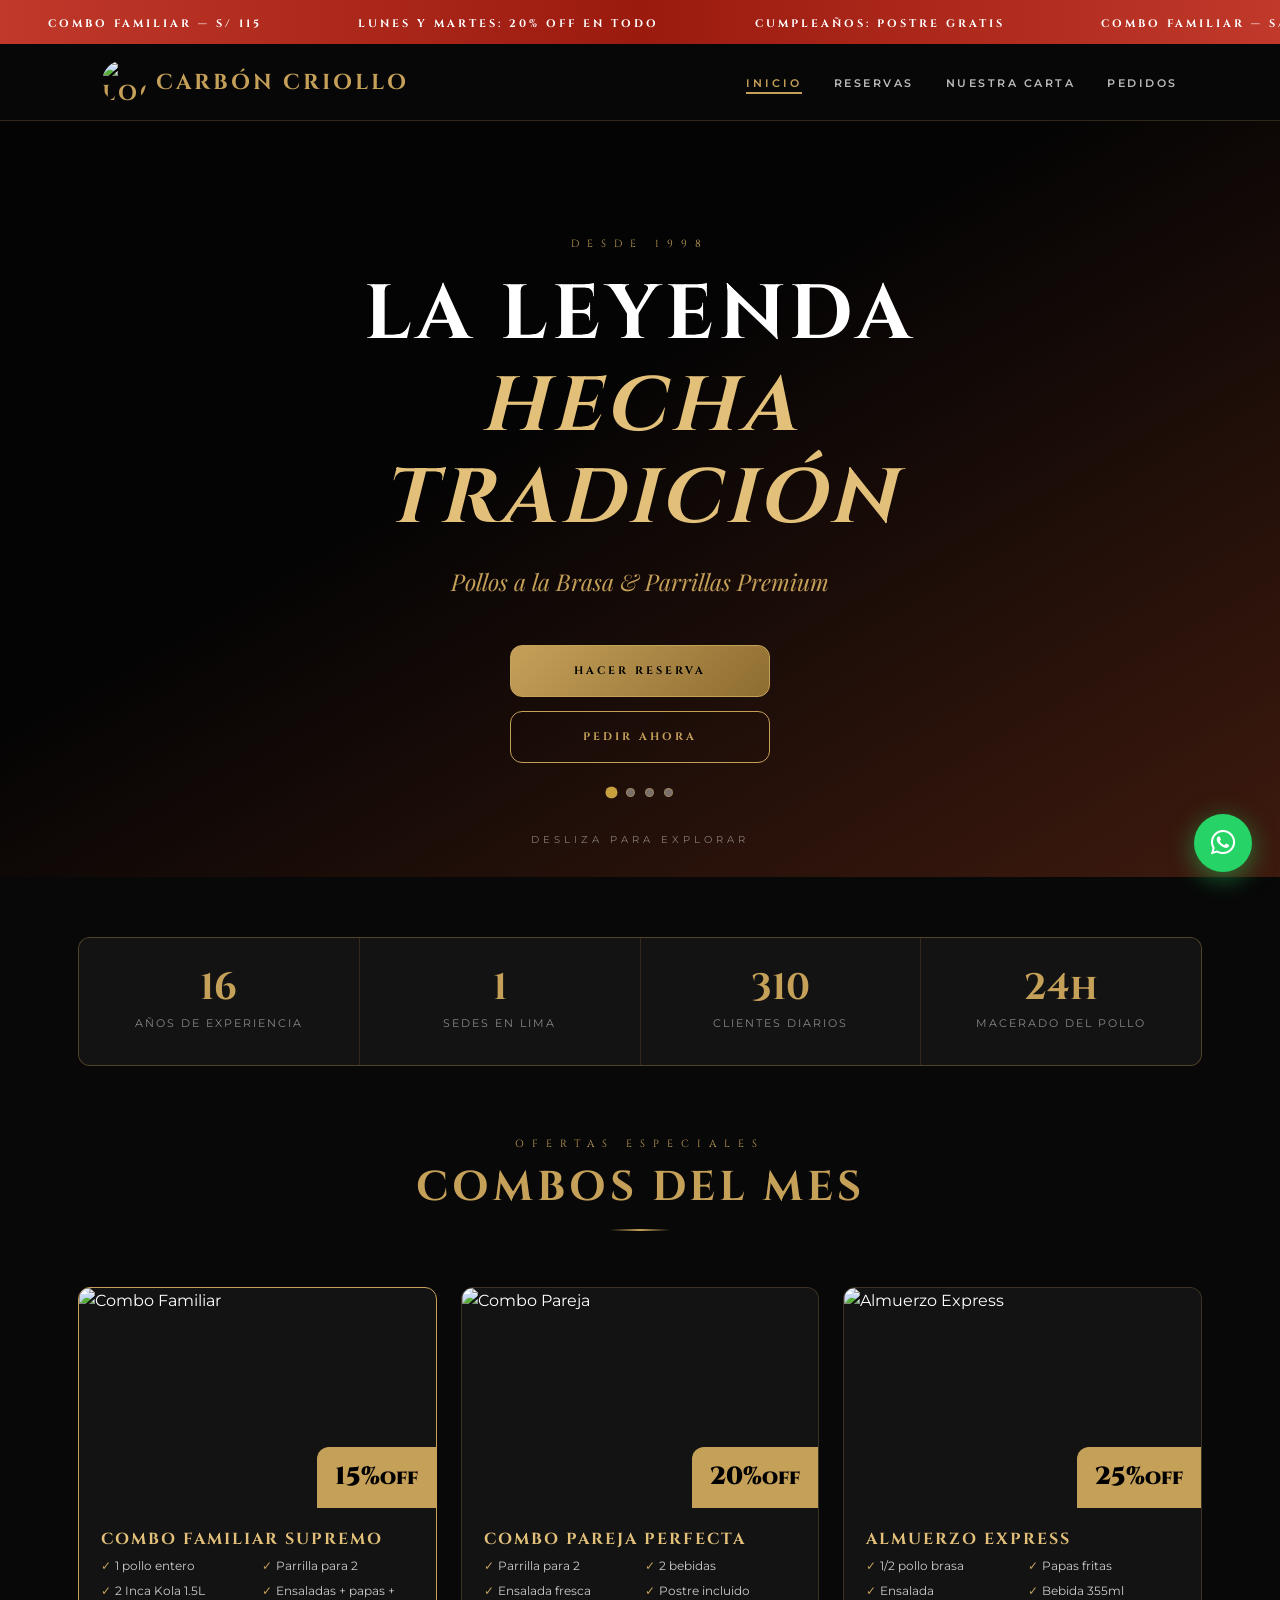
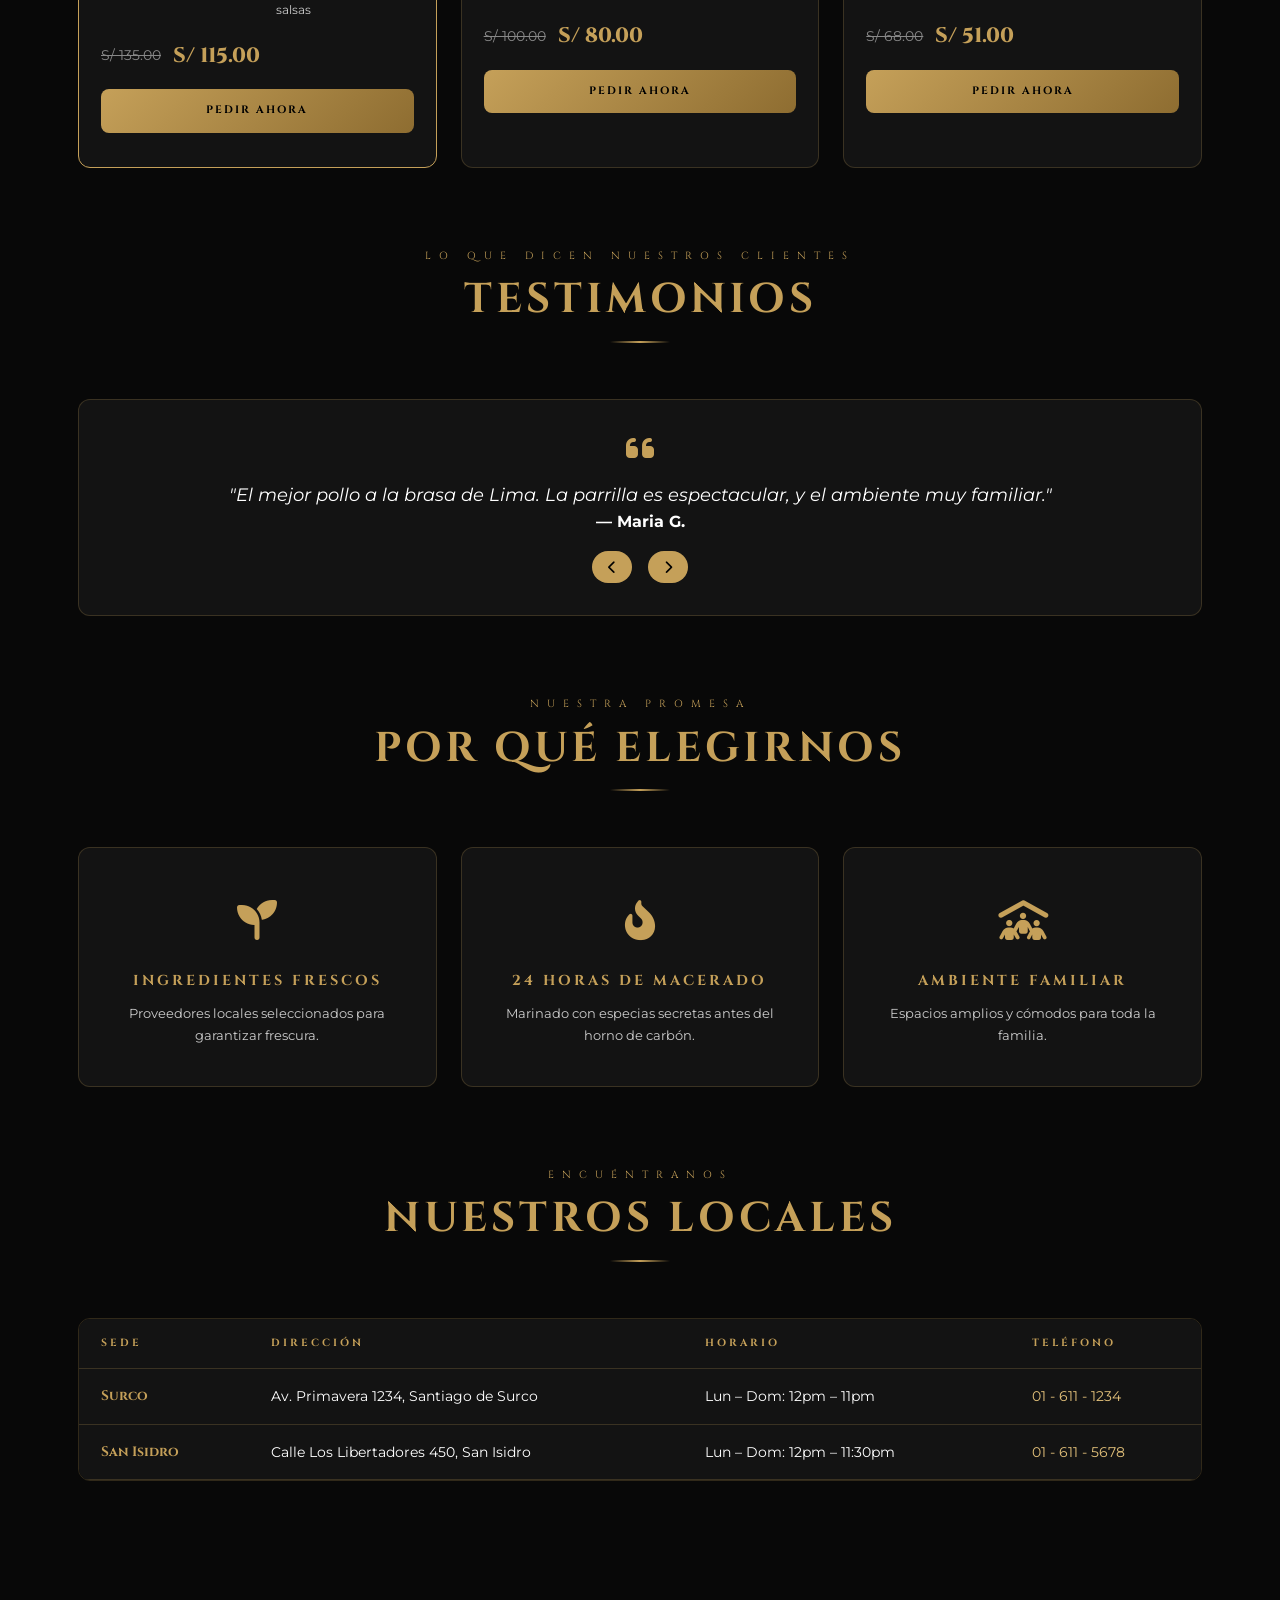
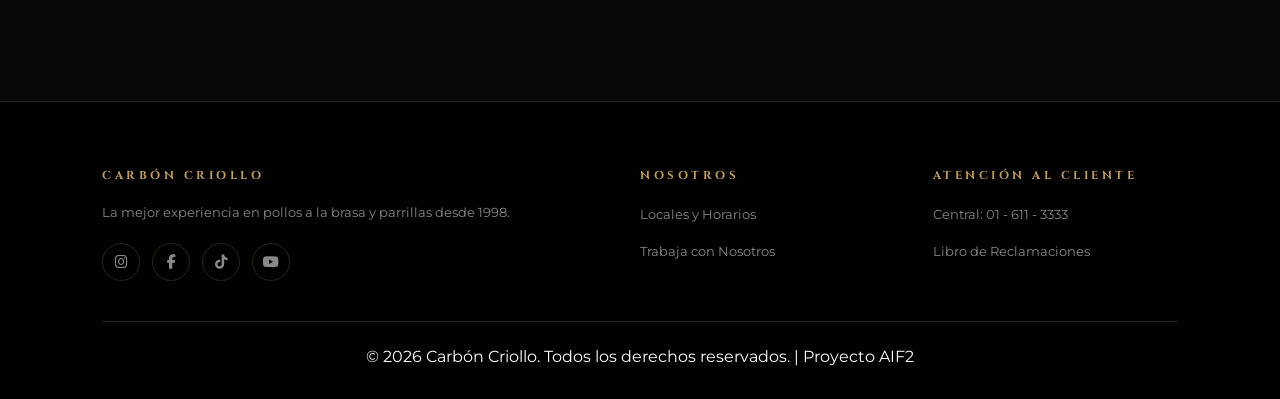
==== commit 49235ca1: "Update index.html" ====
--- a/index.html
+++ b/index.html
@@ -45,10 +45,10 @@
 <section class="hero">
     <div class="hero-carrusel" id="heroCarrusel">
         <div class="hero-carrusel-track" id="heroCarruselTrack">
-            <div class="hero-carrusel-slide" style="background-image:url('https://images.unsplash.com/photo-1599921841143-819065a55cc6?w=1600&q=80')"></div>
-            <div class="hero-carrusel-slide" style="background-image:url('https://images.unsplash.com/photo-1544025162-d76694265947?w=1600&q=80')"></div>
-            <div class="hero-carrusel-slide" style="background-image:url('https://images.unsplash.com/photo-1598515214211-89d3c73ae83b?w=1600&q=80')"></div>
-            <div class="hero-carrusel-slide" style="background-image:url('https://images.unsplash.com/photo-1529193591184-b1d58069ecdd?w=1600&q=80')"></div>
+            <div class="hero-carrusel-slide" style="background-image:url('https://tofuu.getjusto.com/orioneat-local/resized2/MtuwauogYsQnSpDb2-x-300.webp')"></div>
+            <div class="hero-carrusel-slide" style="background-image:url('https://www.donbelisario.com.pe/media/.renditions/wysiwyg/don-belisario/Banners/Banner_Desktop_Generico_Familiar.png')"></div>
+            <div class="hero-carrusel-slide" style="background-image:url('https://www.donbelisario.com.pe/media/.renditions/wysiwyg/don-belisario/Banners/Banner_Desktop_Generico_Individual.png')"></div>
+            <div class="hero-carrusel-slide" style="background-image:url('https://www.donbelisario.com.pe/media/.renditions/wysiwyg/don-belisario/Banners/Banner_Desktop_Generico_Para_2.png')"></div>
         </div>
     </div>
     <div class="hero-overlay"></div>
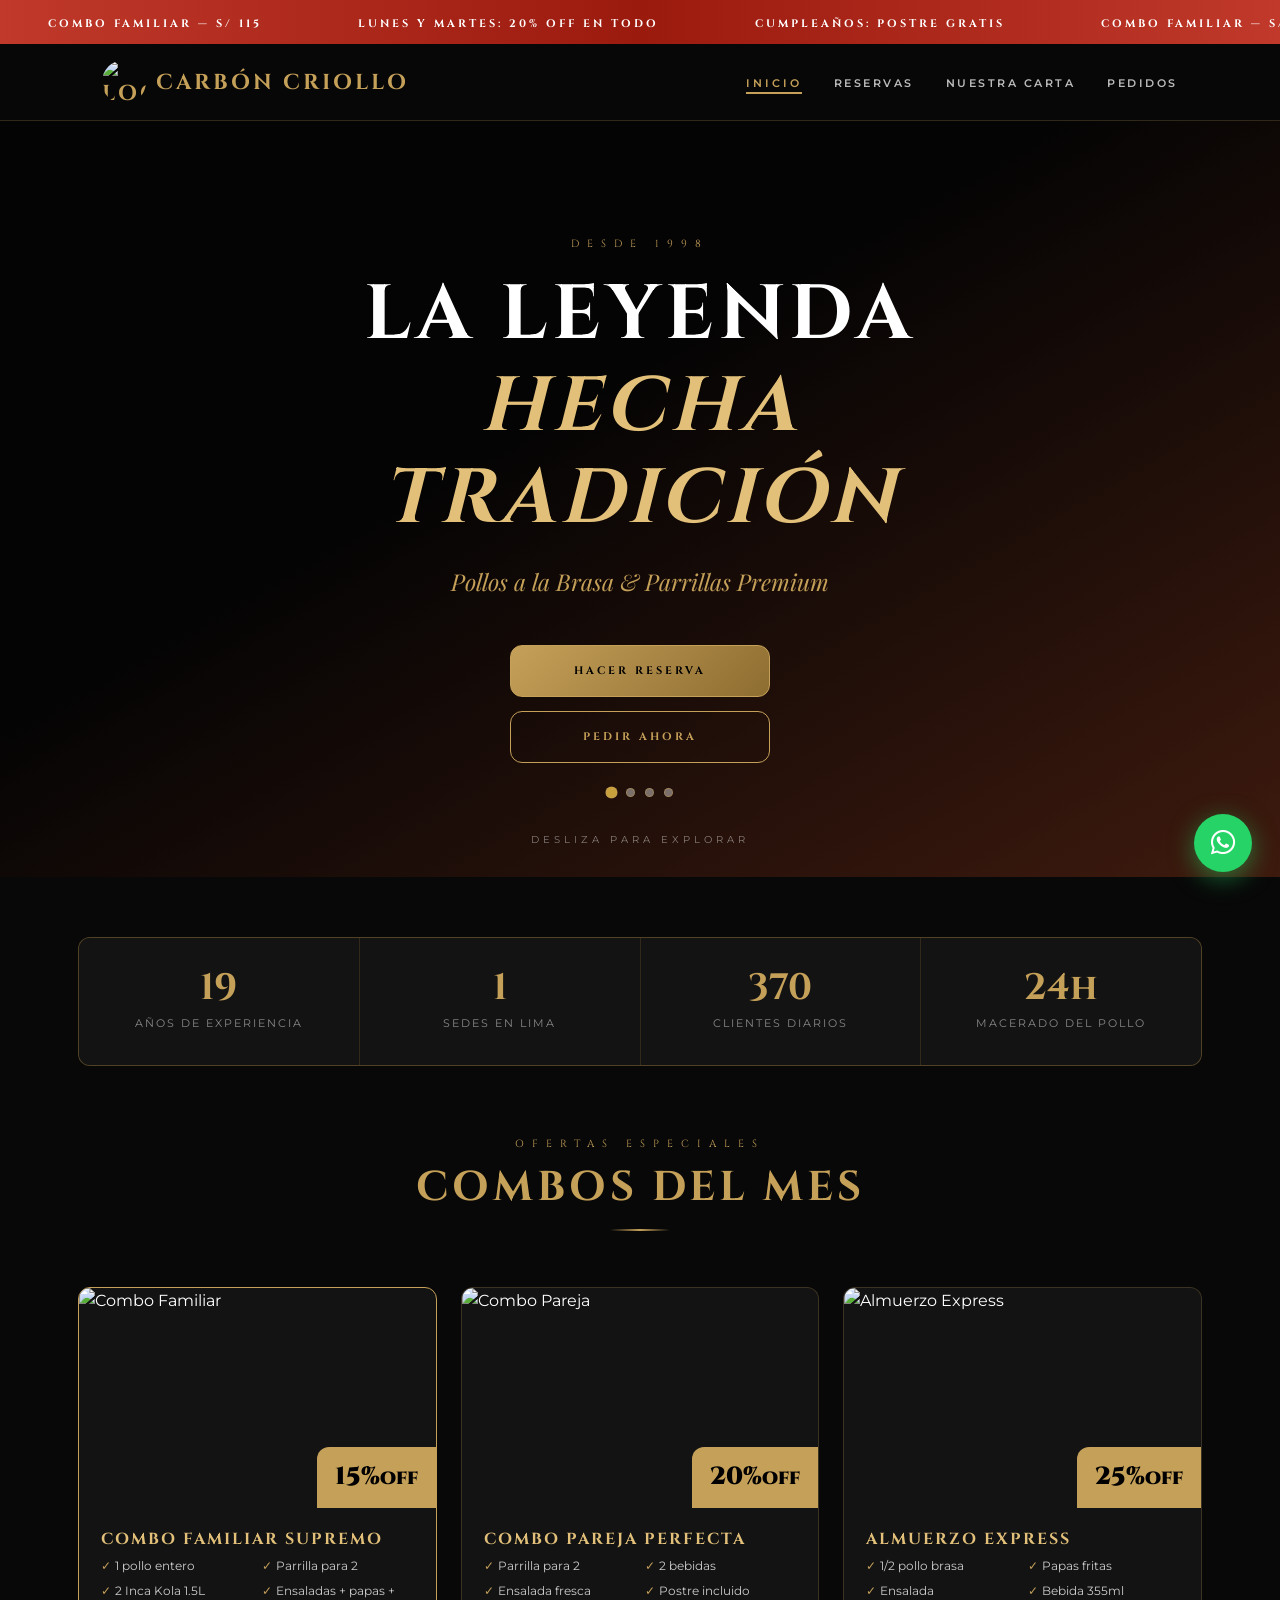
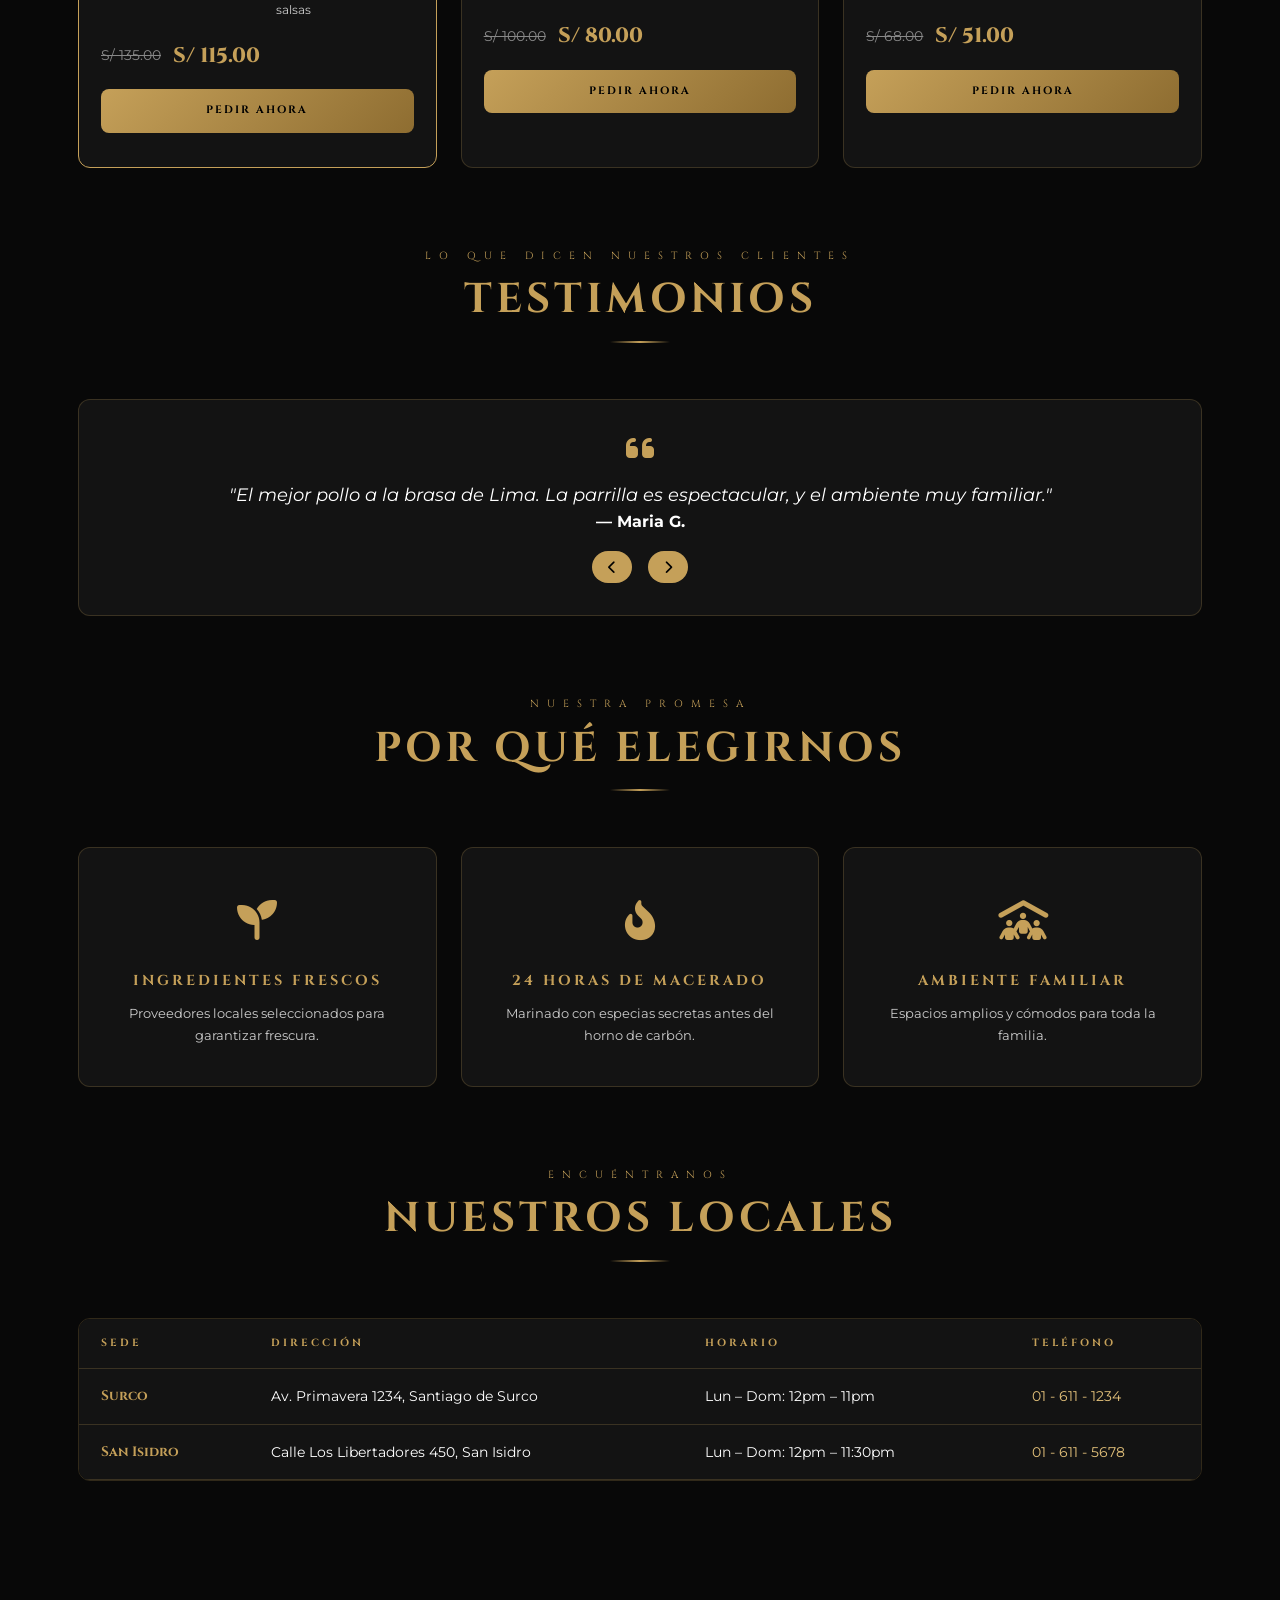
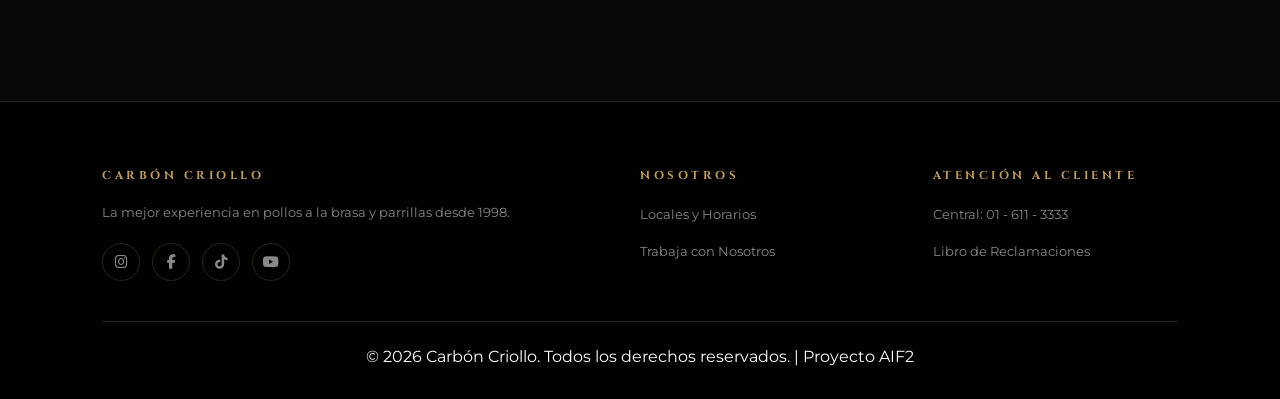
==== commit 2f8d8b86: "Update promo images in index.html" ====
--- a/index.html
+++ b/index.html
@@ -94,7 +94,7 @@
         <div class="promos-grid">
             <article class="promo-card destaca">
                 <div class="promo-img-wrapper">
-                    <img src="https://images.unsplash.com/photo-1598515214211-89d3c73ae83b?w=600&h=400&fit=crop" alt="Combo Familiar" loading="lazy">
+                    <img src="https://tofuu.getjusto.com/orioneat-local/resized2/7braYzLsSaT9u2kLP-300-x.webp" alt="Combo Familiar" loading="lazy">
                     <div class="promo-descuento">15%<small>off</small></div>
                 </div>
                 <div class="promo-body">
@@ -114,7 +114,7 @@
             </article>
             <article class="promo-card">
                 <div class="promo-img-wrapper">
-                    <img src="https://images.unsplash.com/photo-1529193591184-b1d58069ecdd?w=600&h=400&fit=crop" alt="Combo Pareja" loading="lazy">
+                    <img src="https://tofuu.getjusto.com/orioneat-local/resized2/tqHzYTGHGJwyfGZhJ-300-x.webp" alt="Combo Pareja" loading="lazy">
                     <div class="promo-descuento">20%<small>off</small></div>
                 </div>
                 <div class="promo-body">
@@ -134,7 +134,7 @@
             </article>
             <article class="promo-card">
                 <div class="promo-img-wrapper">
-                    <img src="https://images.unsplash.com/photo-1562967916-eb82221dfb92?w=600&h=400&fit=crop" alt="Almuerzo Express" loading="lazy">
+                    <img src="https://www.donbelisario.com.pe/media/catalog/product/s/e/semana-dorada-promo-duo.png?optimize=medium&bg-color=255,255,255&fit=bounds&height=700&width=700&canvas=700:700&format=jpeg" alt="Almuerzo Express" loading="lazy">
                     <div class="promo-descuento">25%<small>off</small></div>
                 </div>
                 <div class="promo-body">
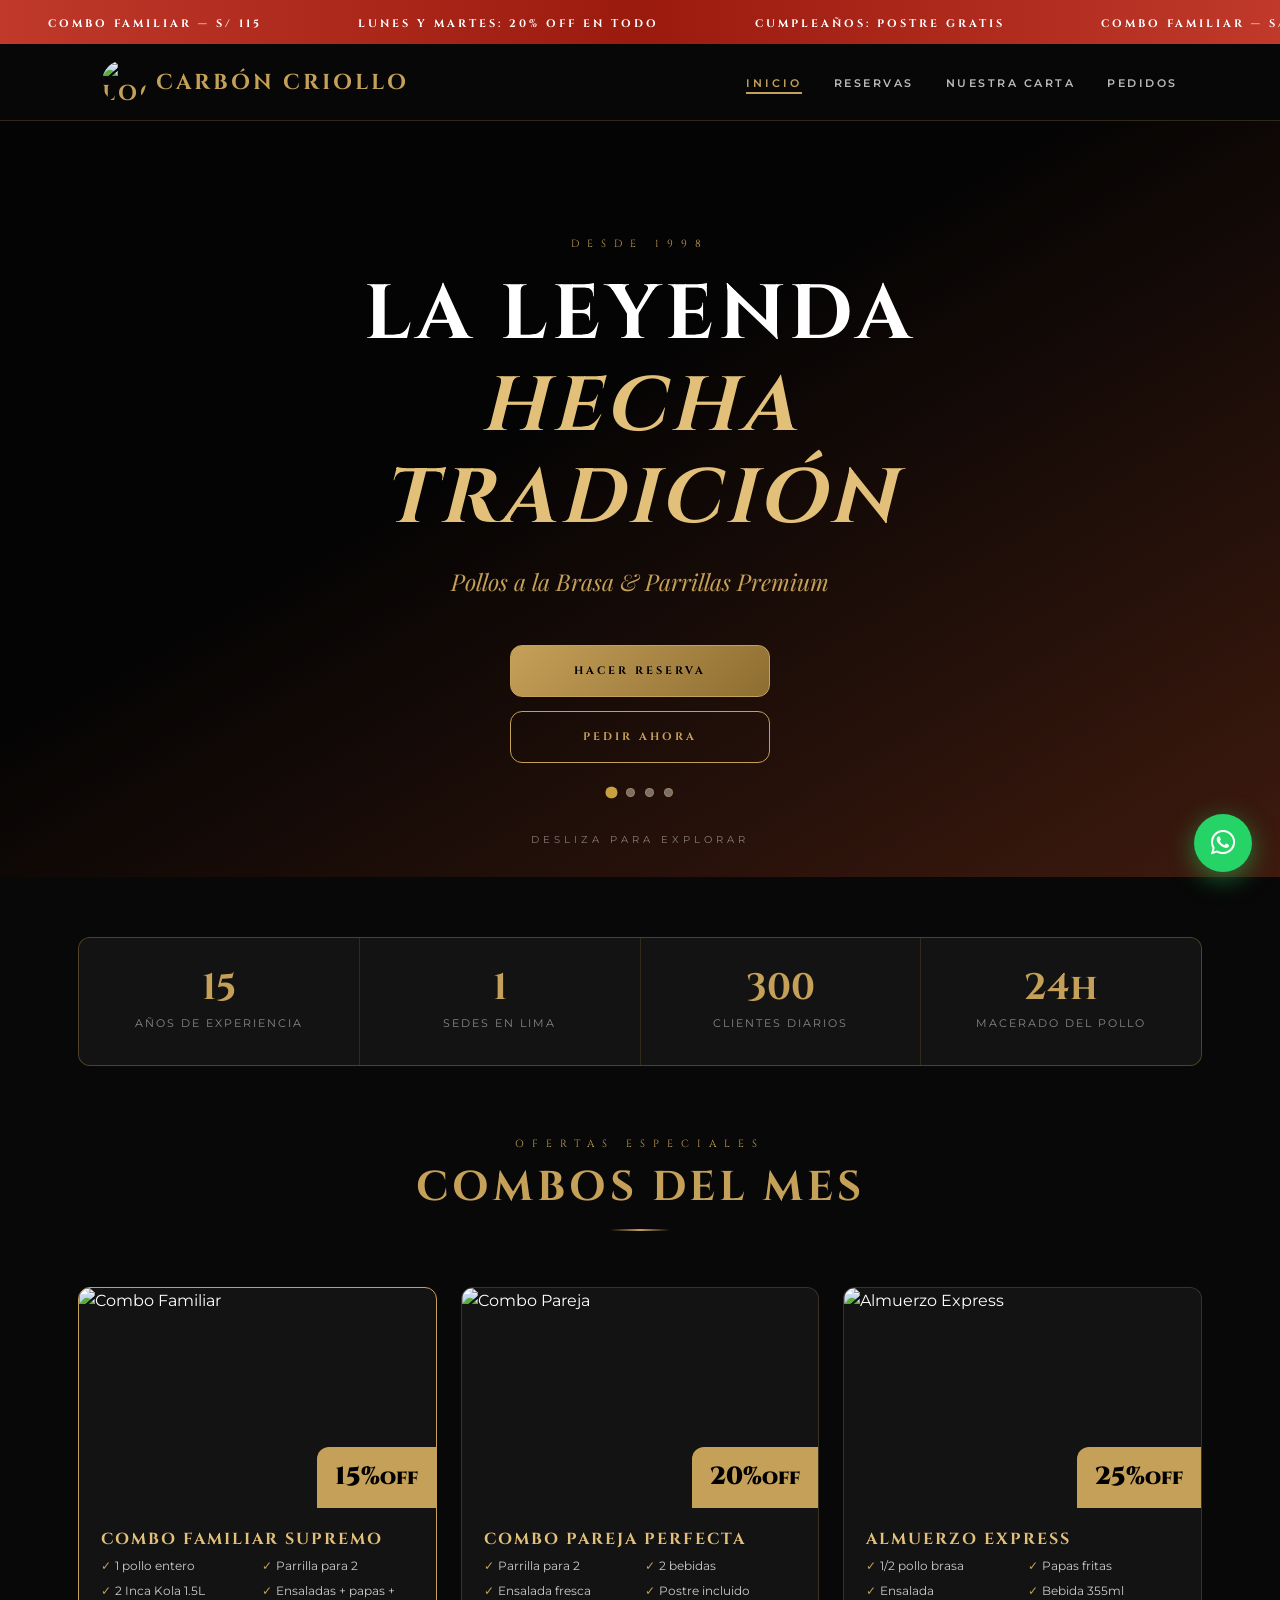
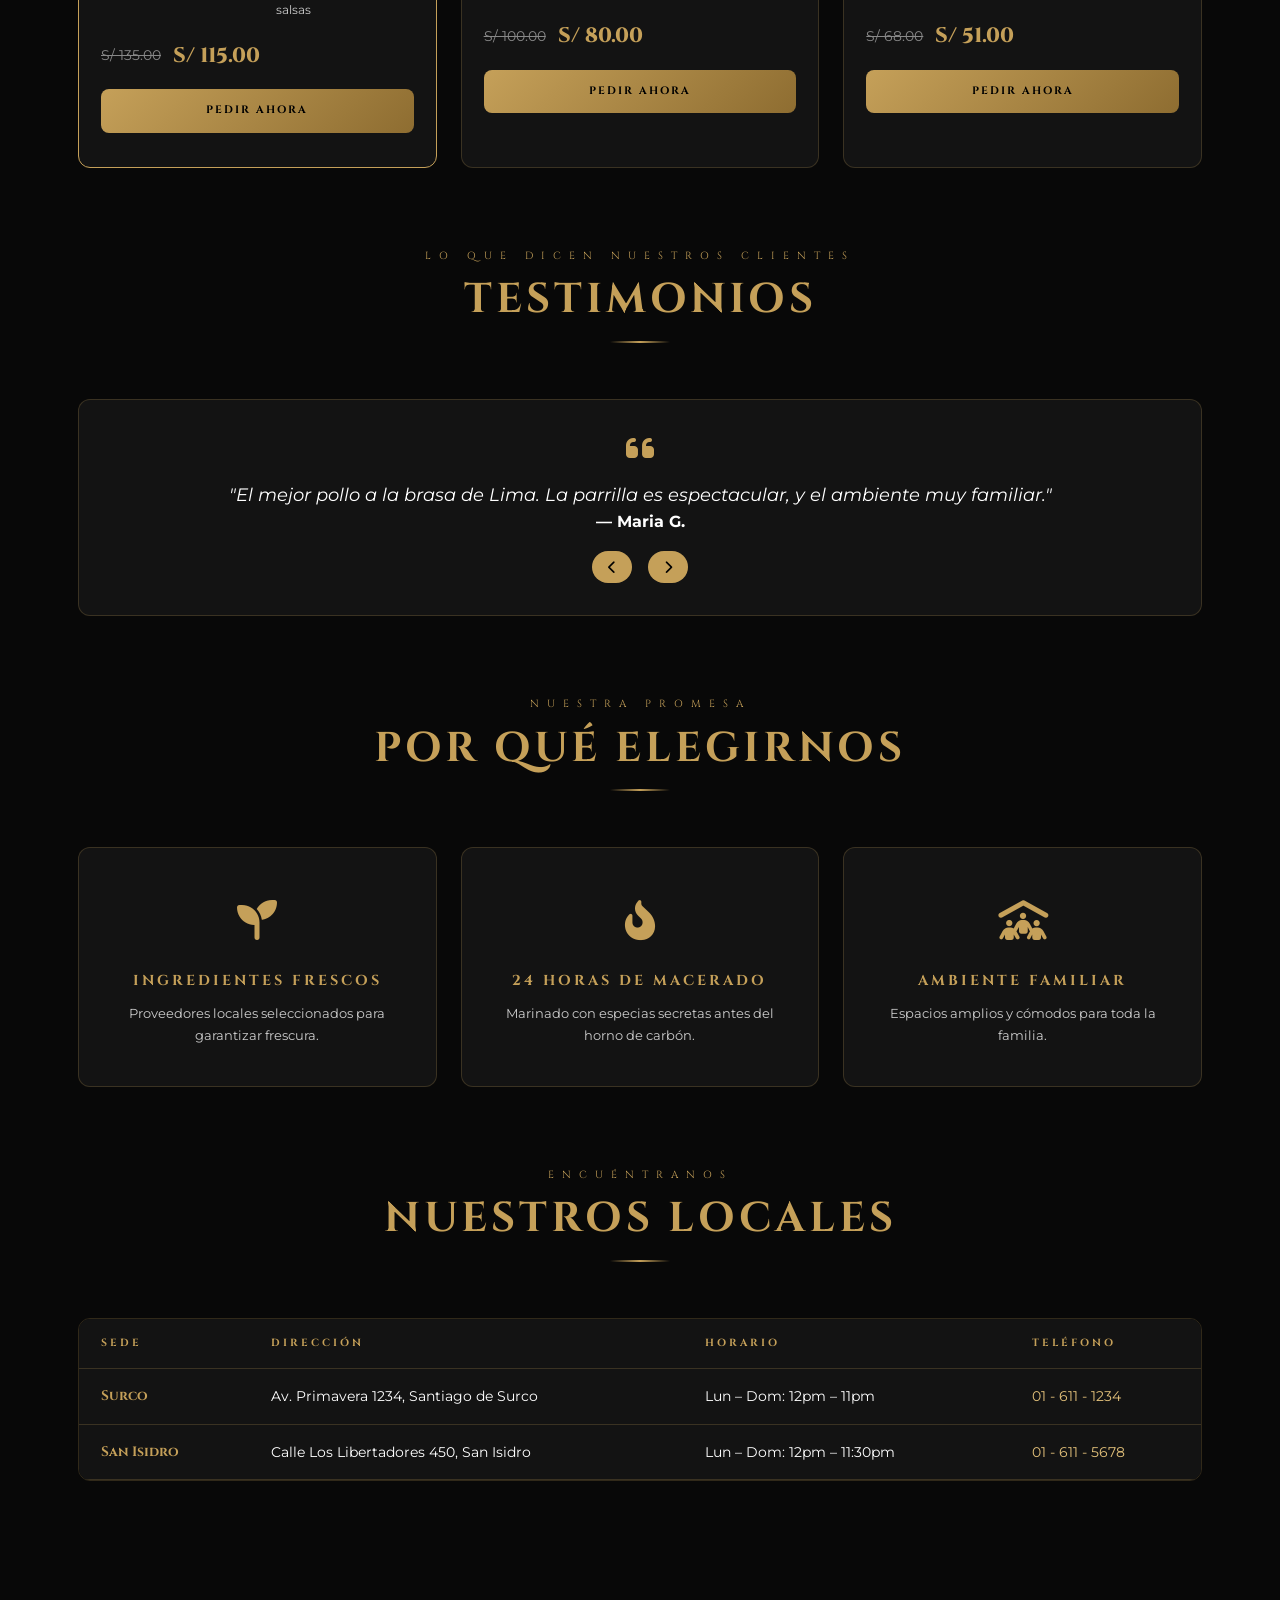
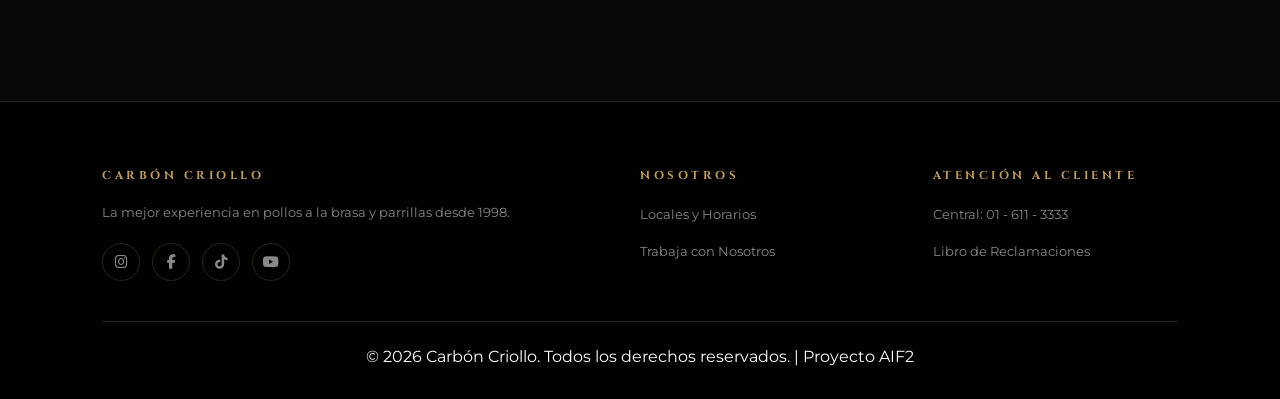
==== commit 0fdf0fc5: "Update index.html Added multiple promotional offers to the HTML content." ====
--- a/index.html
+++ b/index.html
@@ -15,6 +15,12 @@
 
 <div class="promo-banner-top">
     <div class="promo-banner-track">
+        <span>COMBO FAMILIAR — S/ 115</span>
+        <span>LUNES Y MARTES: 20% OFF en todo</span>
+        <span>CUMPLEAÑOS: postre gratis</span>
+        <span>COMBO FAMILIAR — S/ 115</span>
+        <span>LUNES Y MARTES: 20% OFF en todo</span>
+        <span>CUMPLEAÑOS: postre gratis</span>
         <span>COMBO FAMILIAR — S/ 115</span>
         <span>LUNES Y MARTES: 20% OFF en todo</span>
         <span>CUMPLEAÑOS: postre gratis</span>
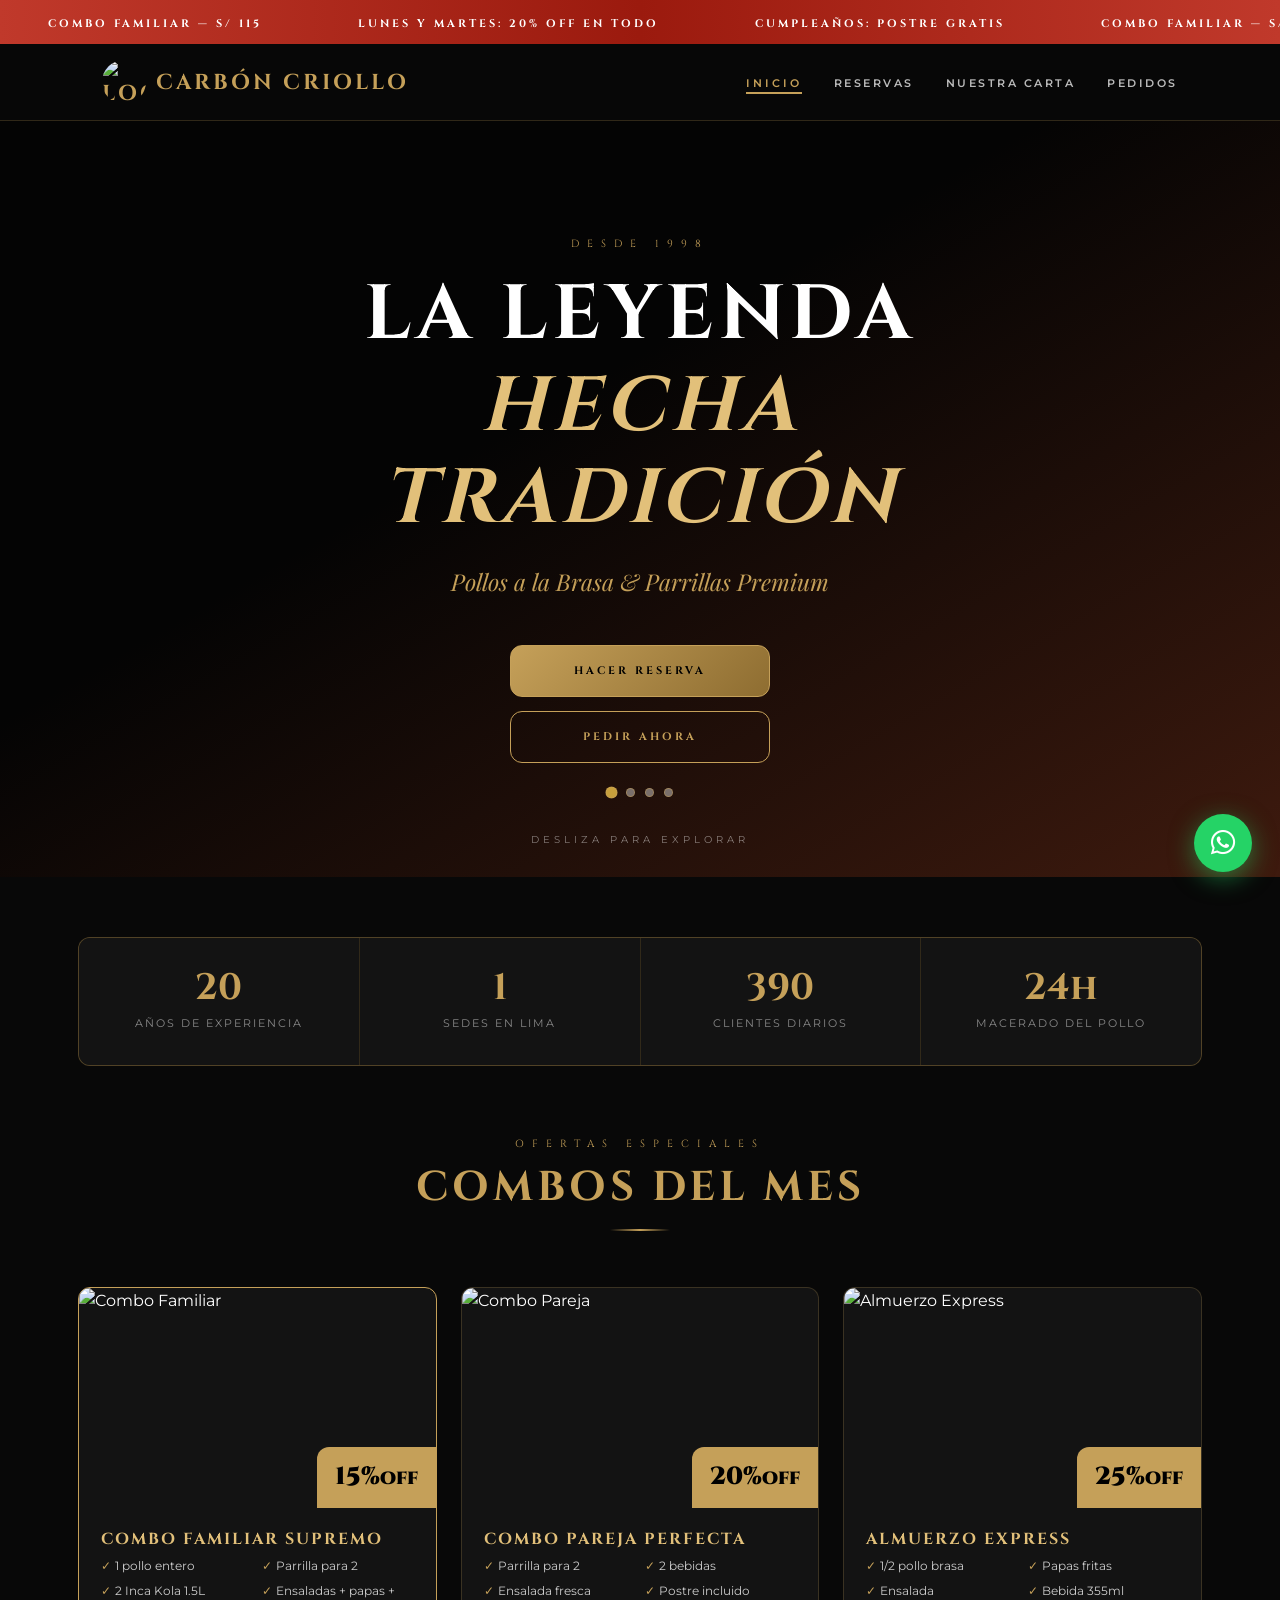
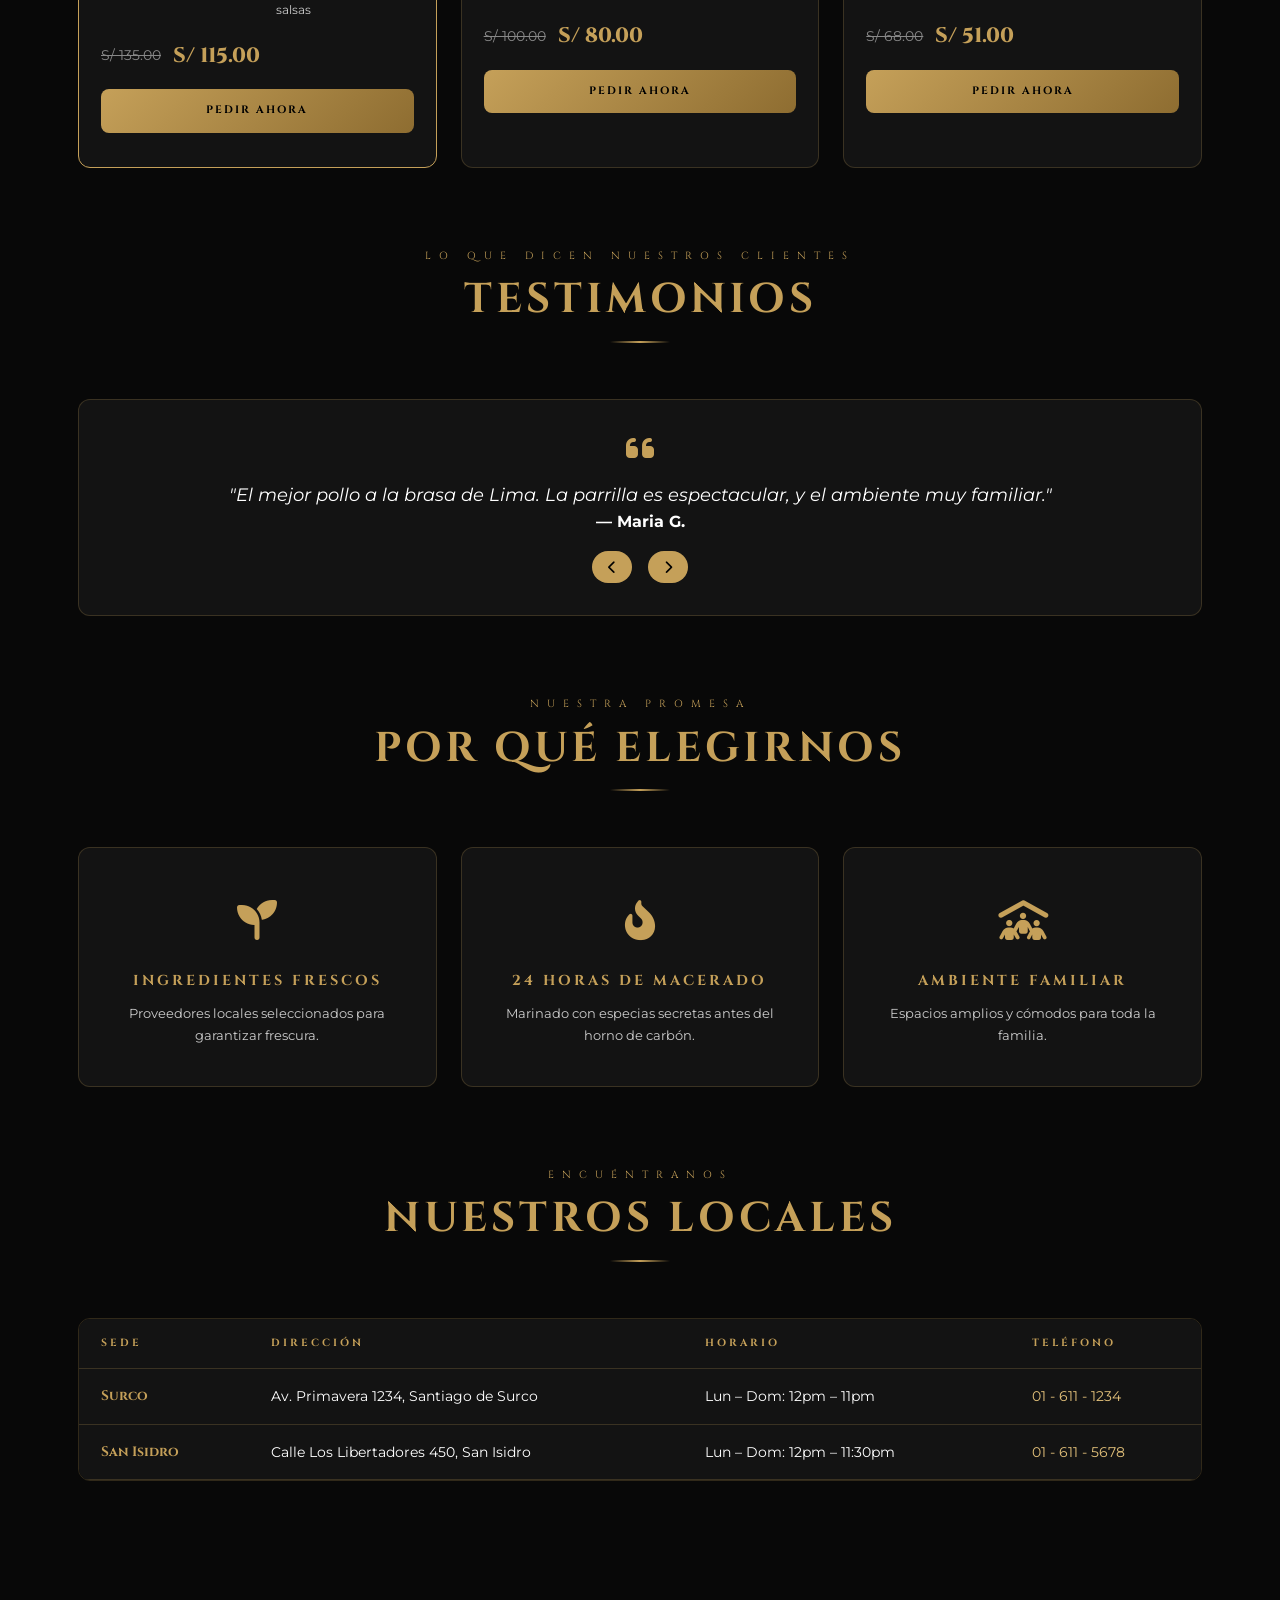
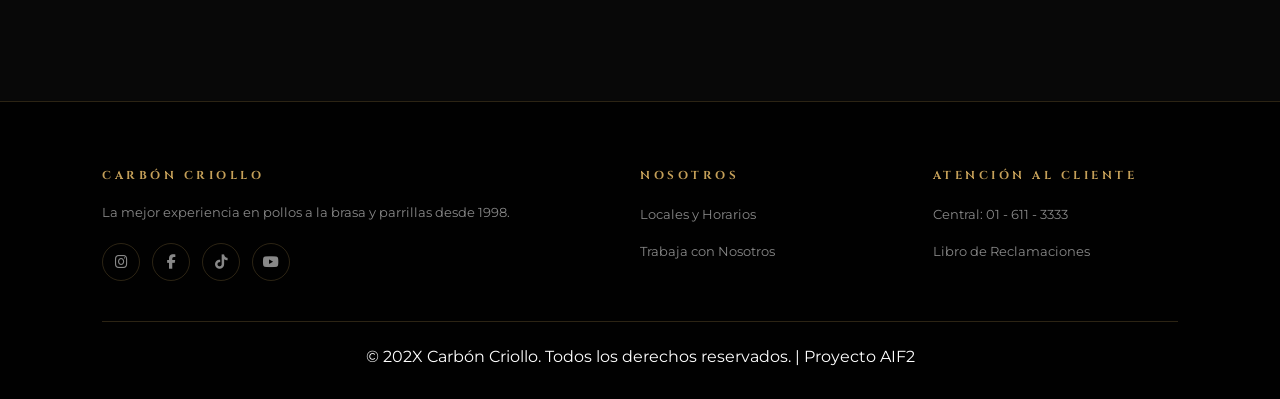
==== commit 0d1acdee: "Update index.html" ====
--- a/index.html
+++ b/index.html
@@ -246,10 +246,10 @@
             <ul><li><a href="tel:+51016113333">Central: 01 - 611 - 3333</a></li><li><a href="#">Libro de Reclamaciones</a></li></ul>
         </div>
     </div>
-    <div class="footer-bottom">&copy; 2026 Carbón Criollo. Todos los derechos reservados. | Proyecto AIF2</div>
+    <div class="footer-bottom">&copy; 202X Carbón Criollo. Todos los derechos reservados. | Proyecto AIF2</div>
 </footer>
 
-<a href="https://wa.me/51946546045" class="whatsapp-flotante" target="_blank" rel="noopener"><i class="fa-brands fa-whatsapp"></i></a>
+<a href="https://wa.me/51946536045" class="whatsapp-flotante" target="_blank" rel="noopener"><i class="fa-brands fa-whatsapp"></i></a>
 <button class="btn-top" id="btnTop" aria-label="Volver arriba"><i class="fa-solid fa-arrow-up"></i></button>
 
 <script src="script.js"></script>
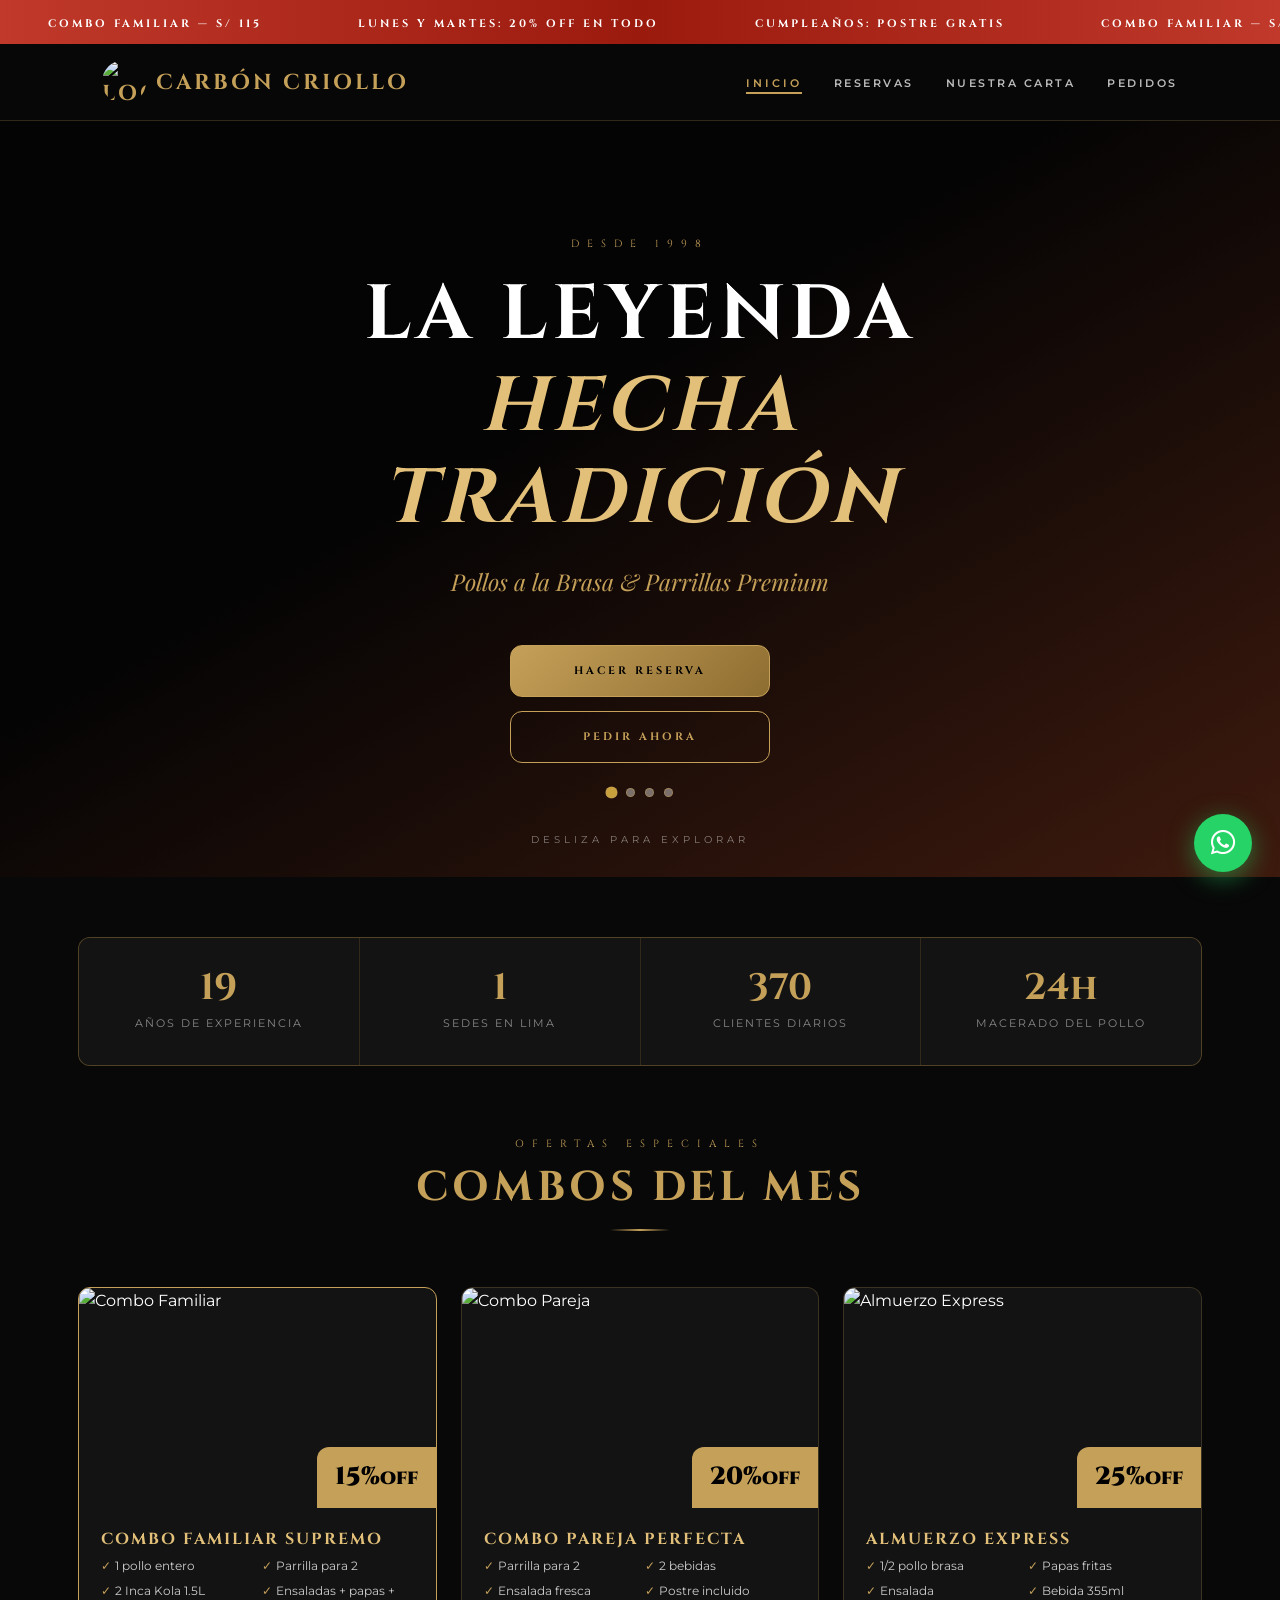
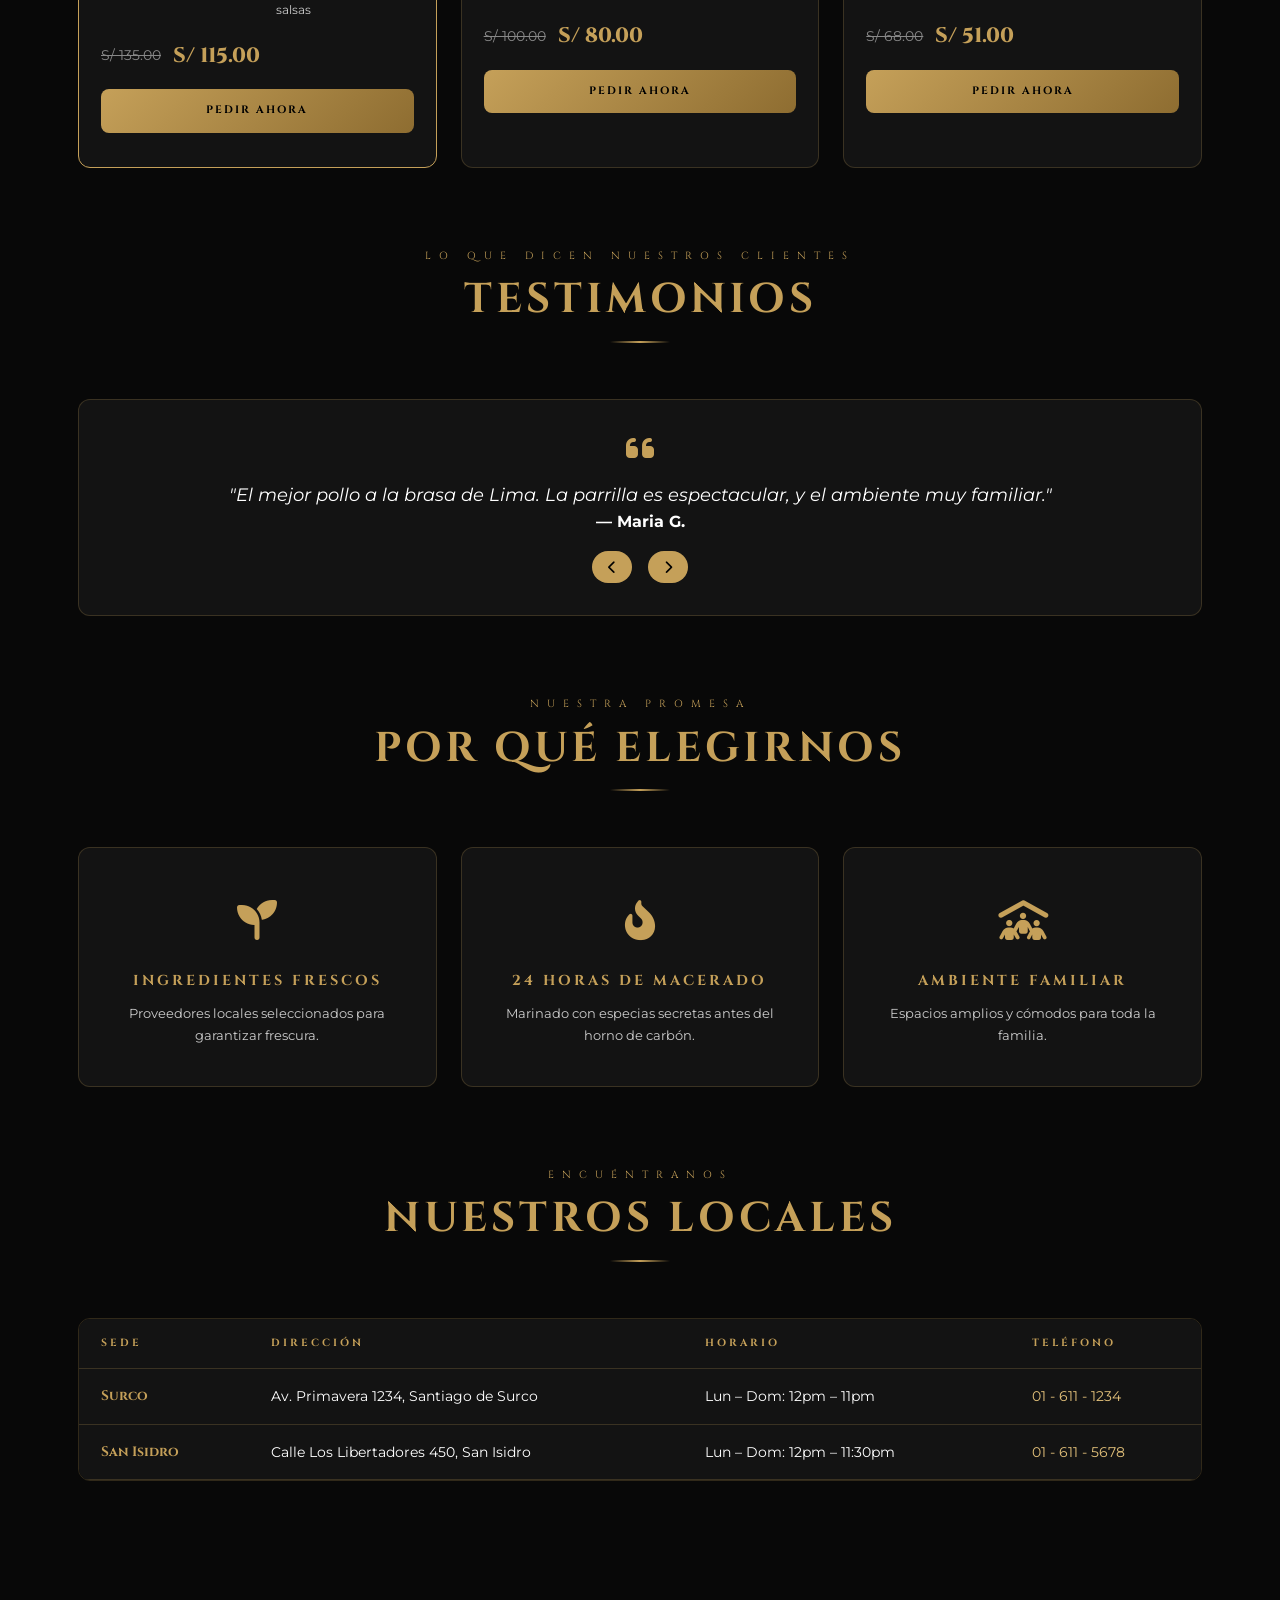
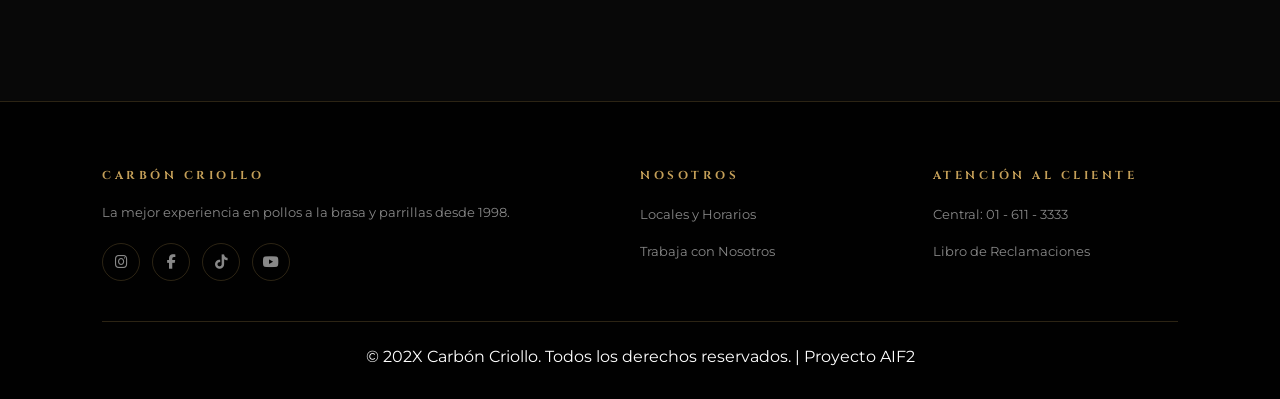
==== commit a2341538: "Update index.html Added a promotional modal with details about a special offer." ====
--- a/index.html
+++ b/index.html
@@ -252,6 +252,25 @@
 <a href="https://wa.me/51946536045" class="whatsapp-flotante" target="_blank" rel="noopener"><i class="fa-brands fa-whatsapp"></i></a>
 <button class="btn-top" id="btnTop" aria-label="Volver arriba"><i class="fa-solid fa-arrow-up"></i></button>
 
+<div id="cc-promo-modal" class="cc-modal-overlay">
+    <div class="cc-modal-box promo-modal-box">
+        <button class="promo-modal-close" onclick="cerrarPromoModal()"><i class="fa-solid fa-xmark"></i></button>
+        <div class="promo-modal-img">
+            <img src="https://tofuu.getjusto.com/orioneat-local/resized2/7braYzLsSaT9u2kLP-300-x.webp" alt="Promo" loading="lazy">
+        </div>
+        <div class="promo-modal-content">
+            <span class="seccion-eyebrow">Oferta Exclusiva</span>
+            <h3>Combo Familiar Supremo</h3>
+            <p>1 Pollo + Parrilla + 2 Inca Kola 1.5L + Ensaladas, papas y salsas.</p>
+            <div class="promo-precios modal-precios">
+                <s class="precio-antes">S/ 135.00</s>
+                <strong class="precio-ahora">S/ 115.00</strong>
+            </div>
+            <a href="pedidos.html" class="btn-luxury" style="width: 100%;">Pedir Ahora</a>
+        </div>
+    </div>
+</div>
+
 <script src="script.js"></script>
 </body>
 </html>
--- a/style.css
+++ b/style.css
@@ -1,24 +1,23 @@
 :root {
-    --dorado: #c5a059;
+    --dorado:        #c5a059;
     --dorado-oscuro: #8e6d31;
-    --dorado-claro: #e2c07a;
-    --rojo-brasa: #c0392b;
-    --rojo-vivo: #e74c3c;
-    --verde-wa: #25d366;
-    --fondo-oscuro: #080808;
-    --fondo-medio: #111111;
-    --tarjeta: #131313;
+    --dorado-claro:  #e2c07a;
+    --rojo-brasa:    #c0392b;
+    --rojo-vivo:     #e74c3c;
+    --fondo-oscuro:  #080808;
+    --fondo-medio:   #111111;
+    --tarjeta:       #131313;
     --tarjeta-hover: #1b1b1b;
-    --blanco: #ffffff;
-    --gris: #888888;
-    --gris-claro: #cccccc;
-    --borde: rgba(197, 160, 89, 0.22);
-    --borde-hover: rgba(197, 160, 89, 0.70);
-    --sombra: 0 8px 40px rgba(0, 0, 0, 0.70);
-    --radio: 12px;
-    --radio-sm: 8px;
+    --blanco:        #ffffff;
+    --gris:          #888888;
+    --gris-claro:    #cccccc;
+    --borde:         rgba(197, 160, 89, 0.22);
+    --borde-hover:   rgba(197, 160, 89, 0.70);
+    --sombra:        0 8px 40px rgba(0, 0, 0, 0.70);
+    --radio:         12px;
+    --radio-sm:      8px;
     --fuente-titulo: 'Cinzel', Georgia, serif;
-    --fuente-texto: 'Montserrat', Arial, sans-serif;
+    --fuente-texto:  'Montserrat', Arial, sans-serif;
     --fuente-acento: 'Playfair Display', Georgia, serif;
 }
 
@@ -67,46 +66,58 @@
     letter-spacing: 4px;
     line-height: 1.2;
 }
+
 h1 { font-size: clamp(1.9rem, 5vw, 4rem); }
 h2 { font-size: clamp(1.5rem, 3.5vw, 2.6rem); }
 h3 { font-size: clamp(1rem, 2.5vw, 1.4rem); }
 
-@keyframes fadeInUp {
+@keyframes entradaDesdeAbajo {
     from { opacity: 0; transform: translateY(40px); }
-    to { opacity: 1; transform: translateY(0); }
-}
-@keyframes scrollBanner {
-    0% { transform: translateX(0); }
+    to   { opacity: 1; transform: translateY(0); }
+}
+
+@keyframes bannerDesplazamiento {
+    0%   { transform: translateX(0); }
     100% { transform: translateX(-50%); }
 }
-@keyframes pulseGold {
+
+@keyframes latidoDorado {
     0%, 100% { box-shadow: 0 0 0 0 rgba(197, 160, 89, 0.4); }
-    50% { box-shadow: 0 0 0 14px rgba(197, 160, 89, 0); }
-}
-@keyframes glowGold {
+    50%       { box-shadow: 0 0 0 14px rgba(197, 160, 89, 0); }
+}
+
+@keyframes brilloDorado {
     0%, 100% { text-shadow: 0 0 8px rgba(197, 160, 89, 0.3); }
-    50% { text-shadow: 0 0 22px rgba(197, 160, 89, 0.9); }
-}
-@keyframes rotarLlama {
-    0% { transform: rotate(-5deg) scale(1); }
-    50% { transform: rotate(5deg) scale(1.12); }
+    50%       { text-shadow: 0 0 22px rgba(197, 160, 89, 0.9); }
+}
+
+@keyframes llama {
+    0%   { transform: rotate(-5deg) scale(1); }
+    50%  { transform: rotate(5deg) scale(1.12); }
     100% { transform: rotate(-5deg) scale(1); }
 }
-@keyframes float {
+
+@keyframes flotando {
     0%, 100% { transform: translateY(0); }
-    50% { transform: translateY(-8px); }
-}
-
-.anim-1 { animation: fadeInUp 0.7s ease-out 0.10s both; }
-.anim-2 { animation: fadeInUp 0.7s ease-out 0.25s both; }
-.anim-3 { animation: fadeInUp 0.7s ease-out 0.40s both; }
-.anim-4 { animation: fadeInUp 0.7s ease-out 0.55s both; }
+    50%       { transform: translateY(-8px); }
+}
+
+@keyframes flotandoCentrado {
+    0%, 100% { transform: translate(-50%, 0); }
+    50%       { transform: translate(-50%, -8px); }
+}
+
+.anim-1 { animation: entradaDesdeAbajo 0.7s ease-out 0.10s both; }
+.anim-2 { animation: entradaDesdeAbajo 0.7s ease-out 0.25s both; }
+.anim-3 { animation: entradaDesdeAbajo 0.7s ease-out 0.40s both; }
+.anim-4 { animation: entradaDesdeAbajo 0.7s ease-out 0.55s both; }
 
 .pre-scroll {
     opacity: 0;
     transform: translateY(30px);
     transition: opacity 0.55s ease, transform 0.55s ease;
 }
+
 .pre-scroll.visible-scroll {
     opacity: 1;
     transform: none;
@@ -119,10 +130,12 @@
     padding: 9px 0;
     z-index: 1001;
 }
+
 .promo-banner-track {
     display: inline-flex;
-    animation: scrollBanner 28s linear infinite;
-}
+    animation: bannerDesplazamiento 28s linear infinite;
+}
+
 .promo-banner-top span {
     font-size: 0.68rem;
     font-weight: 700;
@@ -145,12 +158,15 @@
     top: 0;
     z-index: 1000;
     transition: padding 0.3s, background 0.3s;
-}
+    flex-wrap: wrap;
+}
+
 .navbar.scrolled {
     padding: 11px 8%;
     background: rgba(4, 4, 4, 0.99);
-    box-shadow: 0 4px 24px rgba(0,0,0,0.6);
-}
+    box-shadow: 0 4px 24px rgba(0, 0, 0, 0.6);
+}
+
 .logo {
     display: flex;
     align-items: center;
@@ -162,25 +178,28 @@
     text-transform: uppercase;
     font-weight: 700;
 }
+
 .logo-img {
     height: 44px;
     width: 44px;
     object-fit: cover;
     border-radius: 50%;
-    animation: rotarLlama 3s ease-in-out infinite;
-}
+    animation: llama 3s ease-in-out infinite;
+}
+
 .nav-toggle {
     display: none;
-    flex-direction: column;
-    gap: 5px;
     width: 42px;
     height: 42px;
     padding: 10px;
     border: 1px solid var(--borde);
     border-radius: var(--radio-sm);
+    flex-direction: column;
     justify-content: center;
     align-items: center;
-}
+    gap: 5px;
+}
+
 .hamburger-bar {
     display: block;
     width: 22px;
@@ -188,14 +207,16 @@
     background: var(--dorado);
     border-radius: 2px;
 }
+
 .nav-links {
     display: flex;
     list-style: none;
     gap: 32px;
     align-items: center;
 }
+
 .nav-links a {
-    color: rgba(255,255,255,0.72);
+    color: rgba(255, 255, 255, 0.72);
     font-size: 0.68rem;
     text-transform: uppercase;
     letter-spacing: 2.5px;
@@ -204,6 +225,7 @@
     padding-bottom: 4px;
     transition: color 0.3s, letter-spacing 0.3s;
 }
+
 .nav-links a::after {
     content: '';
     position: absolute;
@@ -214,11 +236,15 @@
     background: var(--dorado);
     transition: width 0.3s;
 }
-.nav-links a:hover, .nav-links a.activo {
+
+.nav-links a:hover,
+.nav-links a.activo {
     color: var(--dorado);
     letter-spacing: 3px;
 }
-.nav-links a:hover::after, .nav-links a.activo::after {
+
+.nav-links a:hover::after,
+.nav-links a.activo::after {
     width: 100%;
 }
 
@@ -233,17 +259,20 @@
     padding: 40px 20px;
     overflow: hidden;
 }
+
 .hero-carrusel {
     position: absolute;
     inset: 0;
     z-index: 0;
 }
+
 .hero-carrusel-track {
     display: flex;
     width: 100%;
     height: 100%;
-    transition: transform 1s cubic-bezier(0.4,0,0.2,1);
-}
+    transition: transform 1s cubic-bezier(0.4, 0, 0.2, 1);
+}
+
 .hero-carrusel-slide {
     min-width: 100%;
     height: 100%;
@@ -251,9 +280,11 @@
     background-position: center;
     transition: transform 8s ease;
 }
+
 .hero-carrusel-slide.activa {
     transform: scale(1.06);
 }
+
 .hero-carrusel-dots {
     position: absolute;
     bottom: 80px;
@@ -263,29 +294,36 @@
     gap: 10px;
     z-index: 3;
 }
+
 .hero-carrusel-dot {
     width: 9px;
     height: 9px;
     border-radius: 50%;
-    background: rgba(255,255,255,0.4);
-    border: 1px solid rgba(197,160,89,0.5);
+    background: rgba(255, 255, 255, 0.4);
+    border: 1px solid rgba(197, 160, 89, 0.5);
     cursor: pointer;
     transition: background 0.3s, transform 0.3s;
 }
+
 .hero-carrusel-dot.activo {
     background: #c8a03c;
     transform: scale(1.35);
 }
+
 .hero-overlay {
     position: absolute;
     inset: 0;
-    background: linear-gradient(150deg, rgba(0,0,0,0.62) 40%, rgba(140,50,20,0.40) 100%);
-}
+    background: linear-gradient(150deg, rgba(0, 0, 0, 0.62) 40%, rgba(140, 50, 20, 0.40) 100%);
+}
+
 .hero-content {
     position: relative;
     z-index: 1;
     max-width: 820px;
-}
+    width: 100%;
+    padding: 0 16px;
+}
+
 .hero-eyebrow {
     display: block;
     font-size: 0.65rem;
@@ -295,16 +333,19 @@
     margin-bottom: 16px;
     font-family: var(--fuente-titulo);
 }
+
 .hero h1 {
     font-size: clamp(2.2rem, 6.5vw, 4.8rem);
     color: var(--blanco);
     letter-spacing: 5px;
     margin-bottom: 18px;
 }
+
 .hero h1 em {
     font-style: italic;
     color: var(--dorado-claro);
 }
+
 .hero-subtitulo {
     color: var(--dorado);
     font-style: italic;
@@ -312,12 +353,14 @@
     font-size: clamp(1rem, 2.5vw, 1.45rem);
     margin-bottom: 44px;
 }
+
 .hero-botones {
     display: flex;
     flex-direction: column;
     align-items: center;
     gap: 14px;
 }
+
 .scroll-indicator {
     position: absolute;
     bottom: 30px;
@@ -326,11 +369,12 @@
     font-size: 0.6rem;
     letter-spacing: 4px;
     text-transform: uppercase;
-    color: rgba(255,255,255,0.45);
-    animation: float 2.5s ease-in-out infinite;
-}
-
-.btn-luxury, .btn-outline {
+    color: rgba(255, 255, 255, 0.45);
+    animation: flotandoCentrado 2.5s ease-in-out infinite;
+}
+
+.btn-luxury,
+.btn-outline {
     display: inline-flex;
     align-items: center;
     justify-content: center;
@@ -347,23 +391,27 @@
     cursor: pointer;
     border: none;
 }
+
 .btn-luxury {
     background: linear-gradient(135deg, var(--dorado), var(--dorado-oscuro));
     color: #000;
     border: 1px solid var(--dorado);
 }
+
 .btn-luxury:hover {
     transform: translateY(-3px);
-    box-shadow: 0 10px 32px rgba(197,160,89,0.45);
+    box-shadow: 0 10px 32px rgba(197, 160, 89, 0.45);
     filter: brightness(1.05);
 }
+
 .btn-outline {
     background: transparent;
     color: var(--dorado);
     border: 1px solid var(--dorado);
 }
+
 .btn-outline:hover {
-    background: rgba(197,160,89,0.12);
+    background: rgba(197, 160, 89, 0.12);
     transform: translateY(-3px);
 }
 
@@ -372,13 +420,16 @@
     margin: 0 auto;
     padding: 60px 28px 80px;
 }
+
 .seccion {
     margin-bottom: 80px;
 }
+
 .seccion-header {
     text-align: center;
     margin-bottom: 56px;
 }
+
 .seccion-eyebrow {
     display: block;
     color: var(--dorado);
@@ -388,6 +439,7 @@
     margin-bottom: 10px;
     font-family: var(--fuente-titulo);
 }
+
 .divider-gold {
     width: 60px;
     height: 2px;
@@ -405,6 +457,7 @@
     overflow: hidden;
     margin-bottom: 70px;
 }
+
 .stat-item {
     display: flex;
     flex-direction: column;
@@ -415,9 +468,11 @@
     text-align: center;
     transition: background 0.3s;
 }
+
 .stat-item:hover {
     background: var(--tarjeta-hover);
 }
+
 .stat-numero {
     font-family: var(--fuente-titulo);
     font-size: 2.3rem;
@@ -426,6 +481,7 @@
     line-height: 1;
     margin-bottom: 8px;
 }
+
 .stat-label {
     font-size: 0.68rem;
     text-transform: uppercase;
@@ -438,6 +494,7 @@
     grid-template-columns: repeat(3, 1fr);
     gap: 24px;
 }
+
 .promo-card {
     background: var(--tarjeta);
     border: 1px solid var(--borde);
@@ -445,29 +502,35 @@
     overflow: hidden;
     transition: transform 0.3s, box-shadow 0.3s, border-color 0.3s;
 }
+
 .promo-card:hover {
     transform: translateY(-8px);
-    box-shadow: 0 20px 50px rgba(197,160,89,0.22);
+    box-shadow: 0 20px 50px rgba(197, 160, 89, 0.22);
     border-color: var(--borde-hover);
 }
+
 .promo-card.destaca {
     border-color: var(--dorado);
-    animation: pulseGold 3.5s ease-in-out infinite;
-}
+    animation: latidoDorado 3.5s ease-in-out infinite;
+}
+
 .promo-img-wrapper {
     position: relative;
     height: 220px;
     overflow: hidden;
 }
+
 .promo-foto {
     width: 100%;
     height: 100%;
     object-fit: cover;
     transition: transform 0.5s;
 }
+
 .promo-card:hover .promo-foto {
     transform: scale(1.06);
 }
+
 .promo-descuento {
     position: absolute;
     bottom: 0;
@@ -480,9 +543,11 @@
     padding: 10px 18px;
     border-top-left-radius: var(--radio);
 }
+
 .promo-body {
     padding: 22px;
 }
+
 .promo-nombre {
     font-family: var(--fuente-titulo);
     color: var(--dorado-claro);
@@ -492,6 +557,7 @@
     text-transform: uppercase;
     margin-bottom: 8px;
 }
+
 .promo-incluye {
     display: grid;
     grid-template-columns: 1fr 1fr;
@@ -499,35 +565,42 @@
     margin-bottom: 18px;
     list-style: none;
 }
+
 .promo-incluye li {
     font-size: 0.74rem;
     color: var(--gris-claro);
     padding-left: 14px;
     position: relative;
 }
+
 .promo-incluye li::before {
     content: '✓';
     position: absolute;
     left: 0;
     color: var(--dorado);
 }
+
 .promo-precios {
     display: flex;
     align-items: center;
     gap: 12px;
     margin-bottom: 16px;
 }
+
 .precio-antes {
     color: var(--gris);
     font-size: 0.9rem;
-}
+    text-decoration: line-through;
+}
+
 .precio-ahora {
     color: var(--dorado);
     font-size: 1.3rem;
     font-weight: 800;
     font-family: var(--fuente-titulo);
-    animation: glowGold 3s ease-in-out infinite;
-}
+    animation: brilloDorado 3s ease-in-out infinite;
+}
+
 .btn-promo {
     display: block;
     width: 100%;
@@ -546,9 +619,10 @@
     border: none;
     cursor: pointer;
 }
+
 .btn-promo:hover {
     transform: translateY(-2px);
-    box-shadow: 0 8px 24px rgba(197,160,89,0.4);
+    box-shadow: 0 8px 24px rgba(197, 160, 89, 0.4);
 }
 
 .testimonios-carrusel {
@@ -559,21 +633,25 @@
     margin: 2rem 0;
     border: 1px solid var(--borde);
 }
+
 .testimonio-activo i {
     font-size: 2rem;
     color: var(--dorado);
     margin-bottom: 1rem;
 }
+
 .testimonio-activo p {
     font-size: 1.1rem;
     font-style: italic;
 }
+
 .testimonios-controles {
     margin-top: 1rem;
     display: flex;
     gap: 1rem;
     justify-content: center;
 }
+
 .testimonios-controles button {
     background: var(--dorado);
     border: none;
@@ -583,6 +661,7 @@
     color: black;
     transition: transform 0.2s, background 0.2s;
 }
+
 .testimonios-controles button:hover {
     transform: scale(1.05);
     background: var(--dorado-claro);
@@ -593,6 +672,7 @@
     grid-template-columns: repeat(3, 1fr);
     gap: 24px;
 }
+
 .beneficio-card {
     background: var(--tarjeta);
     border: 1px solid var(--borde);
@@ -601,22 +681,26 @@
     text-align: center;
     transition: transform 0.3s, border-color 0.3s;
 }
+
 .beneficio-card:hover {
     transform: translateY(-6px);
     border-color: var(--borde-hover);
 }
+
 .beneficio-icono {
     display: block;
     font-size: 2.5rem;
     color: var(--dorado);
     margin-bottom: 18px;
-    animation: float 3s ease-in-out infinite;
-}
+    animation: flotando 3s ease-in-out infinite;
+}
+
 .beneficio-card h3 {
     font-size: 0.9rem;
     letter-spacing: 3px;
     margin-bottom: 12px;
 }
+
 .beneficio-card p {
     color: var(--gris-claro);
     font-size: 0.84rem;
@@ -626,7 +710,9 @@
     overflow-x: auto;
     border-radius: var(--radio);
     border: 1px solid var(--borde);
-}
+    -webkit-overflow-scrolling: touch;
+}
+
 .tabla-lujo {
     width: 100%;
     min-width: 560px;
@@ -634,11 +720,14 @@
     background: var(--tarjeta);
     font-size: 0.85rem;
 }
-.tabla-lujo th, .tabla-lujo td {
+
+.tabla-lujo th,
+.tabla-lujo td {
     padding: 16px 22px;
     text-align: left;
     border-bottom: 1px solid var(--borde);
 }
+
 .tabla-lujo th {
     font-family: var(--fuente-titulo);
     font-size: 0.65rem;
@@ -646,15 +735,18 @@
     letter-spacing: 3px;
     color: var(--dorado);
 }
+
 .sede-nombre {
     color: var(--dorado);
     font-weight: bold;
     font-family: var(--fuente-titulo);
 }
+
 .tabla-lujo a {
     color: var(--dorado-claro);
     transition: color 0.2s;
 }
+
 .tabla-lujo a:hover {
     color: var(--blanco);
 }
@@ -666,6 +758,7 @@
     justify-content: center;
     margin-bottom: 48px;
 }
+
 .tab-btn {
     padding: 12px 28px;
     background: transparent;
@@ -679,17 +772,22 @@
     transition: all 0.25s;
     cursor: pointer;
 }
-.tab-btn:hover, .tab-btn.activo {
+
+.tab-btn:hover,
+.tab-btn.activo {
     background: var(--dorado);
     color: #000;
     border-color: var(--dorado);
 }
+
 .menu-categoria {
     display: none;
 }
+
 .menu-categoria.visible {
     display: block;
 }
+
 .categoria-header {
     display: flex;
     align-items: center;
@@ -698,28 +796,34 @@
     padding-bottom: 20px;
     border-bottom: 1px solid var(--borde);
 }
+
 .categoria-icono {
     font-size: 2.2rem;
     color: var(--dorado);
 }
+
 .categoria-header h3 {
     font-size: 1.3rem;
     letter-spacing: 3px;
 }
+
 .categoria-header p {
     color: var(--gris);
 }
+
 .menu-grid {
     display: grid;
     grid-template-columns: repeat(3, 1fr);
     gap: 24px;
     margin-bottom: 50px;
 }
+
 .bebidas-grid {
     display: grid;
     grid-template-columns: repeat(4, 1fr);
     gap: 20px;
 }
+
 .tarjeta-plato {
     position: relative;
     background: var(--tarjeta);
@@ -728,21 +832,26 @@
     overflow: hidden;
     transition: transform 0.3s, box-shadow 0.3s, border-color 0.3s;
 }
+
 .tarjeta-plato:hover {
     transform: translateY(-6px);
-    box-shadow: 0 16px 44px rgba(0,0,0,0.6);
+    box-shadow: 0 16px 44px rgba(0, 0, 0, 0.6);
     border-color: var(--borde-hover);
 }
+
 .tarjeta-plato > img {
     width: 100%;
     height: 200px;
     object-fit: cover;
     transition: transform 0.4s;
 }
+
 .tarjeta-plato:hover > img {
     transform: scale(1.05);
 }
-.badge-popular, .badge-nuevo {
+
+.badge-popular,
+.badge-nuevo {
     position: absolute;
     top: 12px;
     left: 12px;
@@ -755,25 +864,24 @@
     z-index: 2;
     font-family: var(--fuente-titulo);
 }
-.badge-popular {
-    background: var(--dorado);
-    color: #000;
-}
-.badge-nuevo {
-    background: #2e7d32;
-    color: #fff;
-}
+
+.badge-popular { background: var(--dorado); color: #000; }
+.badge-nuevo   { background: #2e7d32; color: #fff; }
+
 .plato-info {
     padding: 18px 20px 22px;
 }
+
 .plato-info h3 {
     font-size: 0.9rem;
     letter-spacing: 2.5px;
     margin-bottom: 8px;
 }
+
 .plato-incluye {
     margin-bottom: 14px;
 }
+
 .plato-incluye strong {
     display: block;
     color: var(--dorado);
@@ -782,26 +890,30 @@
     letter-spacing: 2px;
     margin-bottom: 8px;
 }
+
 .plato-incluye ul {
     list-style: none;
 }
+
 .plato-incluye ul li {
     color: var(--gris-claro);
     padding: 3px 0 3px 14px;
     position: relative;
 }
+
 .plato-incluye ul li::before {
     content: '·';
     position: absolute;
     left: 0;
     color: var(--dorado);
 }
+
 .precio {
     font-family: var(--fuente-titulo);
     font-size: 1.3rem;
     font-weight: 700;
     color: var(--dorado);
-    animation: glowGold 4s ease-in-out infinite;
+    animation: brilloDorado 4s ease-in-out infinite;
 }
 
 .pedidos-layout {
@@ -810,12 +922,14 @@
     gap: 30px;
     align-items: start;
 }
+
 .pedidos-filtros {
     display: flex;
     flex-wrap: wrap;
     gap: 10px;
     margin-bottom: 28px;
 }
+
 .filtro-btn {
     padding: 10px 22px;
     background: transparent;
@@ -829,11 +943,14 @@
     cursor: pointer;
     transition: all 0.25s;
 }
-.filtro-btn:hover, .filtro-btn.activo {
+
+.filtro-btn:hover,
+.filtro-btn.activo {
     background: var(--dorado);
     color: #000;
     border-color: var(--dorado);
 }
+
 .pedido-seccion-titulo {
     font-family: var(--fuente-titulo);
     font-size: 0.7rem;
@@ -844,11 +961,13 @@
     border-bottom: 1px solid var(--borde);
     margin: 16px 0 8px;
 }
+
 .items-grid {
     display: flex;
     flex-direction: column;
     gap: 10px;
 }
+
 .item-pedido {
     display: flex;
     align-items: center;
@@ -859,39 +978,49 @@
     padding: 14px 16px;
     transition: border-color 0.2s, background 0.2s;
 }
+
 .item-pedido.activo {
     border-color: var(--dorado);
-    background: rgba(197,160,89,0.05);
-}
+    background: rgba(197, 160, 89, 0.05);
+}
+
 .item-pedido > img {
     width: 72px;
     height: 72px;
     object-fit: cover;
     border-radius: var(--radio-sm);
-}
+    flex-shrink: 0;
+}
+
 .detalles {
     flex: 1;
-}
+    min-width: 0;
+}
+
 .detalles h3 {
     font-size: 0.82rem;
     letter-spacing: 1.5px;
     margin-bottom: 4px;
 }
+
 .precio-item {
     font-family: var(--fuente-titulo);
     color: var(--dorado);
     font-size: 1rem;
     font-weight: 700;
 }
+
 .control-cantidad {
     display: flex;
     align-items: center;
     gap: 10px;
-}
+    flex-shrink: 0;
+}
+
 .btn-cant {
     width: 32px;
     height: 32px;
-    background: rgba(197,160,89,0.12);
+    background: rgba(197, 160, 89, 0.12);
     border: 1px solid var(--borde);
     color: var(--dorado);
     font-size: 1.2rem;
@@ -902,16 +1031,19 @@
     transition: all 0.2s;
     cursor: pointer;
 }
+
 .btn-cant:hover {
     background: var(--dorado);
     color: #000;
     border-color: var(--dorado);
 }
+
 .num-cant {
     min-width: 24px;
     text-align: center;
     font-family: var(--fuente-titulo);
 }
+
 .carrito-resumen {
     background: var(--tarjeta);
     border: 1px solid var(--borde);
@@ -920,6 +1052,7 @@
     position: sticky;
     top: 90px;
 }
+
 .carrito-titulo {
     font-family: var(--fuente-titulo);
     color: var(--dorado);
@@ -930,20 +1063,24 @@
     padding-bottom: 14px;
     border-bottom: 1px solid var(--borde);
 }
+
 .tabla-carrito {
     width: 100%;
     border-collapse: collapse;
     margin-bottom: 20px;
 }
+
 .tabla-carrito td {
     padding: 10px 0;
     font-size: 0.84rem;
     color: var(--gris-claro);
     border-bottom: 1px solid var(--borde);
 }
+
 .tabla-carrito .precio-celda {
     text-align: right;
 }
+
 .fila-total td {
     color: var(--dorado);
     font-weight: 700;
@@ -951,6 +1088,7 @@
     font-family: var(--fuente-titulo);
     border-bottom: none;
 }
+
 .carrito-resumen .btn-luxury {
     width: 100%;
     margin-top: 8px;
@@ -963,7 +1101,11 @@
     padding: 40px;
     max-width: 900px;
     margin: 0 auto;
-}
+    position: relative;
+    z-index: 10;
+    pointer-events: auto;
+}
+
 .form-titulo {
     font-family: var(--fuente-titulo);
     font-size: 0.85rem;
@@ -972,12 +1114,14 @@
     padding-bottom: 18px;
     border-bottom: 1px solid var(--borde);
 }
+
 .form-fieldset {
     border: 1px solid var(--borde);
     border-radius: var(--radio-sm);
     padding: 20px 24px 24px;
     margin-bottom: 24px;
 }
+
 .form-legend {
     font-family: var(--fuente-titulo);
     font-size: 0.65rem;
@@ -986,22 +1130,17 @@
     letter-spacing: 3px;
     padding: 0 8px;
 }
-.form-fila-dos {
-    display: grid;
-    grid-template-columns: 1fr 1fr;
-    gap: 20px;
-}
-.form-fila-tres {
-    display: grid;
-    grid-template-columns: repeat(3, 1fr);
-    gap: 20px;
-}
+
+.form-fila-dos  { display: grid; grid-template-columns: 1fr 1fr;          gap: 20px; }
+.form-fila-tres { display: grid; grid-template-columns: repeat(3, 1fr);   gap: 20px; }
+
 .form-group {
     display: flex;
     flex-direction: column;
     gap: 8px;
     margin-bottom: 18px;
 }
+
 .form-group label {
     font-size: 0.68rem;
     font-weight: 600;
@@ -1009,8 +1148,11 @@
     letter-spacing: 2px;
     color: var(--dorado);
 }
-.form-group input, .form-group select, .form-group textarea {
-    background: rgba(255,255,255,0.04);
+
+.form-group input,
+.form-group select,
+.form-group textarea {
+    background: rgba(255, 255, 255, 0.04);
     border: 1px solid var(--borde);
     border-radius: var(--radio-sm);
     padding: 12px 16px;
@@ -1018,12 +1160,30 @@
     font-size: 0.85rem;
     width: 100%;
     transition: border-color 0.2s, box-shadow 0.2s;
-}
-.form-group input:focus, .form-group select:focus, .form-group textarea:focus {
+    position: relative;
+    z-index: 11;
+    pointer-events: auto;
+}
+
+.form-group input:focus,
+.form-group select:focus,
+.form-group textarea:focus {
     border-color: var(--dorado);
     outline: none;
-    box-shadow: 0 0 0 2px rgba(197,160,89,0.2);
-}
+    box-shadow: 0 0 0 2px rgba(197, 160, 89, 0.2);
+}
+
+.reservas-form-card select option,
+.reservas-form-card select optgroup {
+    background: var(--tarjeta);
+    color: var(--blanco);
+}
+
+.reservas-form-card select {
+    -webkit-appearance: menulist;
+    appearance: menulist;
+}
+
 .reservas-aviso {
     text-align: center;
     font-size: 0.78rem;
@@ -1033,11 +1193,12 @@
 }
 
 .footer-lujo {
-    background: rgba(0,0,0,0.92);
+    background: rgba(0, 0, 0, 0.92);
     border-top: 1px solid var(--borde);
     padding: 64px 8% 28px;
     margin-top: 60px;
 }
+
 .footer-grid {
     display: grid;
     grid-template-columns: 2fr 1fr 1fr;
@@ -1045,6 +1206,7 @@
     max-width: 1100px;
     margin: 0 auto 40px;
 }
+
 .footer-columna h4 {
     font-family: var(--fuente-titulo);
     font-size: 0.72rem;
@@ -1053,31 +1215,38 @@
     letter-spacing: 3.5px;
     margin-bottom: 16px;
 }
+
 .footer-columna p {
     color: var(--gris);
     font-size: 0.82rem;
     line-height: 1.7;
 }
+
 .footer-columna ul {
     list-style: none;
 }
+
 .footer-columna ul li {
     margin-bottom: 10px;
 }
+
 .footer-columna ul a {
     color: var(--gris);
     font-size: 0.83rem;
     transition: color 0.2s, padding-left 0.2s;
 }
+
 .footer-columna ul a:hover {
     color: var(--dorado-claro);
     padding-left: 4px;
 }
+
 .redes-sociales {
     display: flex;
     gap: 12px;
     margin-top: 20px;
 }
+
 .red-social {
     display: flex;
     align-items: center;
@@ -1090,18 +1259,19 @@
     font-size: 0.9rem;
     transition: all 0.2s;
 }
-.red-social:hover {
-    transform: translateY(-3px);
-}
+
+.red-social:hover { transform: translateY(-3px); }
 .red-social.ig:hover { background: #e1306c; color: #fff; border-color: #e1306c; }
 .red-social.fb:hover { background: #1877f2; color: #fff; border-color: #1877f2; }
 .red-social.tt:hover { background: #010101; color: #fff; border-color: #69c9d0; }
 .red-social.yt:hover { background: #ff0000; color: #fff; border-color: #ff0000; }
+
 .footer-bottom {
     border-top: 1px solid var(--borde);
     padding-top: 22px;
     text-align: center;
 }
+
 .footer-bottom p {
     font-size: 0.72rem;
     color: var(--gris);
@@ -1121,21 +1291,23 @@
     justify-content: center;
     font-size: 28px;
     z-index: 2000;
-    box-shadow: 0 6px 24px rgba(37,211,102,0.5);
+    box-shadow: 0 6px 24px rgba(37, 211, 102, 0.5);
     transition: transform 0.2s, box-shadow 0.2s;
-    animation: pulseGold 2.5s ease-in-out infinite;
-}
+    animation: latidoDorado 2.5s ease-in-out infinite;
+}
+
 .whatsapp-flotante:hover {
     transform: scale(1.1);
-    box-shadow: 0 10px 32px rgba(37,211,102,0.6);
-}
+    box-shadow: 0 10px 32px rgba(37, 211, 102, 0.6);
+}
+
 .btn-top {
     position: fixed;
     bottom: 100px;
     right: 28px;
     width: 44px;
     height: 44px;
-    background: rgba(20,20,20,0.9);
+    background: rgba(20, 20, 20, 0.9);
     border: 1px solid var(--borde);
     color: var(--dorado);
     border-radius: 50%;
@@ -1149,10 +1321,12 @@
     backdrop-filter: blur(4px);
     cursor: pointer;
 }
+
 .btn-top.visible {
     opacity: 1;
     pointer-events: auto;
 }
+
 .btn-top:hover {
     transform: translateY(-3px);
     border-color: var(--dorado);
@@ -1172,31 +1346,40 @@
     z-index: 3000;
     opacity: 0;
     transition: opacity 0.3s, transform 0.3s;
-    white-space: nowrap;
     pointer-events: none;
 }
+
 .cc-toast--visible {
     opacity: 1;
     transform: translateX(-50%) translateY(0);
-}
+    pointer-events: auto;
+}
+
 .cc-toast--error {
     border-color: var(--rojo-vivo);
     color: #ff8080;
 }
+
 .cc-modal-overlay {
     position: fixed;
     inset: 0;
-    background: rgba(0,0,0,0.84);
+    background: rgba(0, 0, 0, 0.84);
     display: flex;
     align-items: center;
     justify-content: center;
     z-index: 4000;
     padding: 20px;
     opacity: 0;
+    pointer-events: none;
     transition: opacity 0.3s;
     backdrop-filter: blur(4px);
 }
-.cc-modal-overlay--visible { opacity: 1; }
+
+.cc-modal-overlay--visible {
+    opacity: 1;
+    pointer-events: auto;
+}
+
 .cc-modal-box {
     background: var(--tarjeta);
     border: 1px solid var(--dorado);
@@ -1208,16 +1391,19 @@
     transform: scale(0.95);
     transition: transform 0.3s;
 }
+
 .cc-modal-overlay--visible .cc-modal-box {
     transform: scale(1);
 }
+
 .cc-modal-icono {
     font-size: 3rem;
     color: var(--dorado);
     margin-bottom: 16px;
 }
+
 .cc-modal-cuerpo {
-    background: rgba(255,255,255,0.04);
+    background: rgba(255, 255, 255, 0.04);
     border: 1px solid var(--borde);
     border-radius: var(--radio-sm);
     padding: 16px 20px;
@@ -1227,61 +1413,118 @@
     white-space: pre-wrap;
     margin-bottom: 16px;
 }
+
 .cc-modal-nota {
     color: var(--gris);
     font-size: 0.75rem;
     font-style: italic;
     margin-bottom: 22px;
 }
+
 .cc-modal-box .btn-luxury {
     width: auto;
     padding: 14px 40px;
 }
 
 @media (max-width: 1024px) {
-    .promos-grid { grid-template-columns: repeat(2, 1fr); }
-    .bebidas-grid { grid-template-columns: repeat(2, 1fr); }
-    .pedidos-layout { grid-template-columns: 1fr; }
+    .promos-grid     { grid-template-columns: repeat(2, 1fr); }
+    .bebidas-grid    { grid-template-columns: repeat(2, 1fr); }
+    .pedidos-layout  { grid-template-columns: 1fr; }
     .carrito-resumen { position: static; }
-    .footer-grid { grid-template-columns: 1fr 1fr; }
-}
+    .footer-grid     { grid-template-columns: 1fr 1fr; }
+}
+
 @media (max-width: 900px) {
-    .navbar { padding: 14px 5%; flex-wrap: wrap; }
-    .nav-toggle { display: flex; }
+    .navbar {
+        padding: 14px 5%;
+        gap: 0;
+    }
+
+    .nav-toggle {
+        display: flex;
+    }
+
     .nav-links {
         display: none;
         flex-direction: column;
         width: 100%;
         gap: 0;
-        background: rgba(8,8,8,0.99);
+        background: rgba(8, 8, 8, 0.99);
         border-top: 1px solid var(--borde);
         margin-top: 12px;
         padding: 8px 0;
         border-radius: 0 0 var(--radio) var(--radio);
+        order: 3;
     }
-    .nav-links.abierto { display: flex; }
-    .nav-links li { width: 100%; }
+
+    .nav-links.abierto {
+        display: flex;
+    }
+
+    .nav-links li {
+        width: 100%;
+    }
+
     .nav-links a {
         display: block;
         padding: 13px 20px;
         font-size: 0.76rem;
         letter-spacing: 2px;
     }
-    .menu-grid { grid-template-columns: repeat(2, 1fr); }
+
+    .menu-grid      { grid-template-columns: repeat(2, 1fr); }
     .beneficios-grid { grid-template-columns: repeat(2, 1fr); }
-    .stats-grid { grid-template-columns: repeat(2, 1fr); }
+    .stats-grid     { grid-template-columns: repeat(2, 1fr); }
     .form-fila-tres { grid-template-columns: 1fr 1fr; }
 }
+
 @media (max-width: 600px) {
-    .hero h1 { font-size: clamp(1.7rem, 8vw, 2.6rem); }
-    .main-wrapper { padding: 36px 14px 60px; }
-    .stats-grid { grid-template-columns: repeat(2, 1fr); }
-    .promos-grid, .beneficios-grid { grid-template-columns: 1fr; }
-    .menu-grid { grid-template-columns: 1fr; }
-    .bebidas-grid { grid-template-columns: repeat(2, 1fr); }
-    .form-fila-dos, .form-fila-tres { grid-template-columns: 1fr; }
-    .footer-grid { grid-template-columns: 1fr; }
-    .btn-luxury, .btn-outline { width: 100%; }
+    .hero h1        { font-size: clamp(1.7rem, 8vw, 2.6rem); }
+    .main-wrapper   { padding: 36px 14px 60px; }
+    .stats-grid     { grid-template-columns: repeat(2, 1fr); }
+
+    .promos-grid,
+    .beneficios-grid,
+    .menu-grid      { grid-template-columns: 1fr; }
+
+    .bebidas-grid   { grid-template-columns: repeat(2, 1fr); }
+
+    .form-fila-dos,
+    .form-fila-tres { grid-template-columns: 1fr; }
+
+    .footer-grid    { grid-template-columns: 1fr; }
+
+    .btn-luxury,
+    .btn-outline    { width: 100%; }
+
     .reservas-form-card { padding: 24px 16px; }
-    .cc-toast { white-space: normal; max-width: 90%; text-align: center; }
-}+
+    .cc-toast {
+        white-space: normal;
+        max-width: 90%;
+        text-align: center;
+    }
+
+    .item-pedido {
+        flex-wrap: wrap;
+    }
+
+    .item-pedido > img {
+        width: 60px;
+        height: 60px;
+    }
+
+    .cc-modal-box {
+        padding: 28px 20px;
+    }
+}
+
+@media (prefers-reduced-motion: reduce) {
+    *,
+    *::before,
+    *::after {
+        animation-duration: 0.01ms !important;
+        animation-iteration-count: 1 !important;
+        transition-duration: 0.01ms !important;
+    }
+}
